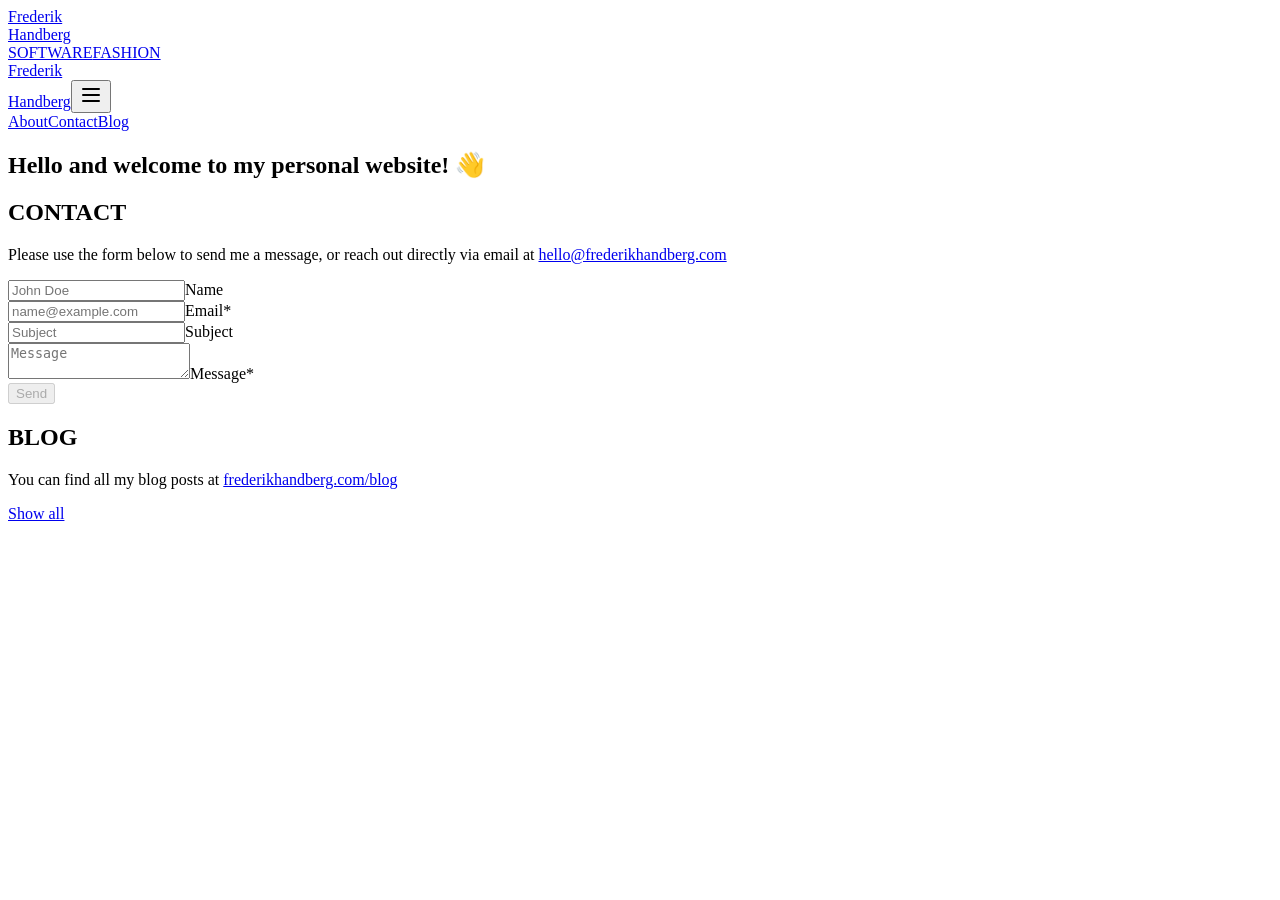
==== index.html @ 035676ef "Updates" ====
<!DOCTYPE html><html lang="en"><head><meta charSet="utf-8"/><meta name="viewport" content="width=device-width, initial-scale=1"/><link rel="preload" href="/_next/static/media/83afe278b6a6bb3c-s.p.0q-301v4kxxnr.woff2" as="font" crossorigin="" type="font/woff2"/><link rel="preload" href="/_next/static/media/e8f2fbee2754df70-s.p.0fzkl03jw-sdz.woff2" as="font" crossorigin="" type="font/woff2"/><link rel="stylesheet" href="/_next/static/chunks/0zdlo7ng6f39..css" data-precedence="next"/><link rel="stylesheet" href="/_next/static/chunks/0y9a18vfr-_f9.css" data-precedence="next"/><link rel="preload" as="script" fetchPriority="low" href="/_next/static/chunks/10_i~bca7g5~0.js"/><script src="/_next/static/chunks/0ndn06w3s20ce.js" async=""></script><script src="/_next/static/chunks/063f4u.4z~v2d.js" async=""></script><script src="/_next/static/chunks/02j8d7.9f.ryz.js" async=""></script><script src="/_next/static/chunks/turbopack-13.v874gexu6e.js" async=""></script><script src="/_next/static/chunks/0diorrq5kut5q.js" async=""></script><script src="/_next/static/chunks/06eutl3cpoejd.js" async=""></script><script src="/_next/static/chunks/0b358j-su-9go.js" async=""></script><script src="/_next/static/chunks/0kaml.7uy9q17.js" async=""></script><script src="/_next/static/chunks/0nqs6wbd~sghp.js" async=""></script><script src="/_next/static/chunks/16_2xvyagz3ln.js" async=""></script><meta name="next-size-adjust" content=""/><title>Frederik Handberg</title><meta name="description" content="Personal website of Frederik Handberg"/><link rel="icon" href="/favicon.ico"/><script src="/_next/static/chunks/03~yq9q893hmn.js" noModule=""></script></head><body class="inter_c15e96cb-module__0bjUvq__variable montserrat_c5a0b145-module__19wr9q__variable bg-white font-sans text-black antialiased dark:bg-black dark:text-white"><div hidden=""><!--$--><!--/$--></div><script>((a,b,c,d,e,f,g,h)=>{let i=document.documentElement,j=["light","dark"];function k(b){var c;(Array.isArray(a)?a:[a]).forEach(a=>{let c="class"===a,d=c&&f?e.map(a=>f[a]||a):e;c?(i.classList.remove(...d),i.classList.add(f[b]||b)):i.setAttribute(a,b)}),c=b,h&&j.includes(c)&&(i.style.colorScheme=c)}if(d)k(d);else try{let a=localStorage.getItem(b)||c,d=g&&"system"===a?window.matchMedia("(prefers-color-scheme: dark)").matches?"dark":"light":a;k(d)}catch(a){}})("class","theme","system",null,["light","dark"],null,true,true)</script><nav class="pointer-events-none fixed left-0 right-0 top-0 z-50 flex w-full justify-center"><div class="mx-20 my-3 hidden w-full items-center justify-between min-[810px]:container min-[810px]:flex"><div class="pointer-events-auto flex w-[105px] items-center justify-start gap-3"><a class="flex flex-col items-start text-start font-bold leading-snug opacity-50 transition hover:opacity-100" href="/">Frederik<br/>Handberg</a></div><div class="flex gap-0.5"><a class="pointer-events-auto scale-100 rounded-lg px-5 py-3 text-base font-black tracking-wide text-neutral-500 transition hover:bg-black/10 hover:text-black active:scale-95 dark:hover:bg-white/10 dark:hover:text-white" href="/software">SOFTWARE</a><a class="pointer-events-auto scale-100 rounded-lg px-5 py-3 text-base font-black tracking-wide text-neutral-500 transition hover:bg-black/10 hover:text-black active:scale-95 dark:hover:bg-white/10 dark:hover:text-white" href="/fashion">FASHION</a></div><div class="pointer-events-auto w-[105px]"><div class="h-12 w-12 rounded-full bg-gray-200"></div></div></div><div class="pointer-events-auto w-full min-[810px]:hidden"><div class="flex h-full w-full items-center justify-between gap-2.5 bg-white/80 px-4 py-3 backdrop-blur-lg dark:bg-black/80"><a class="flex flex-col items-start text-start font-bold leading-snug" href="#home">Frederik<br/>Handberg</a><button class="rounded-full bg-white/20 p-2 backdrop-blur-xl dark:bg-black/50" aria-label="Toggle menu"><svg xmlns="http://www.w3.org/2000/svg" width="24" height="24" viewBox="0 0 24 24" fill="none" stroke="currentColor" stroke-width="2" stroke-linecap="round" stroke-linejoin="round" class="lucide lucide-menu text-black dark:text-white"><line x1="4" x2="20" y1="12" y2="12"></line><line x1="4" x2="20" y1="6" y2="6"></line><line x1="4" x2="20" y1="18" y2="18"></line></svg></button></div></div></nav><div class="fixed bottom-5 left-1/2 z-40 -translate-x-1/2"><div class="pointer-events-auto relative rounded-full border border-black/5 bg-white/50 p-2 shadow-lg backdrop-blur-xl dark:border-white/5 dark:bg-black/20 "><div class="flex gap-2.5"><a class="scale-100 rounded-full px-5 py-2 font-bold transition ease-linear hover:bg-black/10 active:scale-[0.98] active:bg-black/30 dark:hover:bg-white/10 dark:active:bg-white/30 text-black/50 hover:text-black dark:text-white/50 dark:hover:text-white" href="#about">About</a><a class="scale-100 rounded-full px-5 py-2 font-bold transition ease-linear hover:bg-black/10 active:scale-[0.98] active:bg-black/30 dark:hover:bg-white/10 dark:active:bg-white/30 text-black/50 hover:text-black dark:text-white/50 dark:hover:text-white" href="#contact">Contact</a><a class="scale-100 rounded-full px-5 py-2 font-bold transition ease-linear hover:bg-black/10 active:scale-[0.98] active:bg-black/30 dark:hover:bg-white/10 dark:active:bg-white/30 text-black/50 hover:text-black dark:text-white/50 dark:hover:text-white" href="#blog">Blog</a></div></div></div><div class="pointer-events-none fixed top-0 z-10 h-32 w-full bg-gradient-to-b from-white to-transparent dark:from-black max-[809px]:hidden"></div><section id="about" class="relative flex min-h-screen flex-col items-center px-4 justify-center" style="overflow-anchor:none"><div class="animate-move-to-top [--move-to-top-dest:100px] sm:[--move-to-top-dest:200px] flex flex-col items-center gap-[30px] absolute"><h1 class="animate-scale-down text-center text-4xl font-bold">Hello and welcome to my personal website! 👋</h1><div class="flex flex-col items-center max-w-auto"></div></div></section><div class="relative flex min-h-screen flex-col items-center overflow-x-hidden pt-10"><section id="contact" class="flex justify-center pb-20 pt-40"><div class="flex flex-col items-center justify-center gap-5 max-lg:mx-4 md:w-[450px]"><h2 class="text-center text-xl font-bold tracking-wider">CONTACT</h2><p class="text-center">Please use the form below to send me a message, or reach out directly via email at<!-- --> <a aria-label="Email hello@frederikhandberg.com" class="font-semibold text-blue-500 transition-colors hover:text-blue-700 hover:underline" href="mailto:hello@frederikhandberg.com">hello@frederikhandberg.com</a></p><div class="flex h-fit w-full flex-col items-center gap-8"><form class="flex w-full flex-col items-center gap-6 min-[415px]:w-fit"><div class="floating-input relative w-full sm:px-0"><input id="user_name" type="text" class="h-[52px] w-full rounded-xl bg-black/10 px-[20px] py-5 text-black outline-none transition duration-200 ease-in-out hover:bg-black/15 focus:bg-black/15 active:bg-black/20 dark:bg-white/5 dark:text-white dark:hover:bg-white/10 dark:focus:bg-white/10 dark:active:bg-white/15 min-[415px]:w-[400px]" placeholder="John Doe" autoComplete="off" name="user_name" value=""/><label for="user_name" class="pointer-events-none absolute left-0 top-0 h-full origin-left transform px-[25px] py-3.5 text-gray-400 transition-all duration-150 ease-in-out">Name</label></div><div class="floating-input relative w-full sm:px-0"><input id="user_email" type="email" required="" class="h-[52px] w-full rounded-xl bg-black/10 px-[20px] py-5 text-black outline-none transition duration-200 ease-in-out hover:bg-black/15 focus:bg-black/15 active:bg-black/20 dark:bg-white/5 dark:text-white dark:hover:bg-white/10 dark:focus:bg-white/10 dark:active:bg-white/15 min-[415px]:w-[400px]" placeholder="name@example.com" autoComplete="off" name="user_email" value=""/><label for="user_email" class="pointer-events-none absolute left-0 top-0 h-full origin-left transform px-[25px] py-3.5 text-gray-400 transition-all duration-150 ease-in-out">Email<span class="ml-1 text-red-500">*</span></label></div><div class="floating-input relative w-full sm:px-0"><input id="subject" type="text" class="h-[52px] w-full rounded-xl bg-black/10 px-[20px] py-5 text-black outline-none transition duration-200 ease-in-out hover:bg-black/15 focus:bg-black/15 active:bg-black/20 dark:bg-white/5 dark:text-white dark:hover:bg-white/10 dark:focus:bg-white/10 dark:active:bg-white/15 min-[415px]:w-[400px]" placeholder="Subject" autoComplete="off" name="subject" value=""/><label for="subject" class="pointer-events-none absolute left-0 top-0 h-full origin-left transform px-[25px] py-3.5 text-gray-400 transition-all duration-150 ease-in-out">Subject</label></div><div class="floating-input relative w-full sm:px-0"><textarea id="message" name="message" placeholder="Message" required="" class="min-h-[200px] w-full rounded-xl bg-black/10 px-[20px] py-5 text-black outline-none transition duration-200 ease-in-out hover:bg-black/15 focus:bg-black/15 active:bg-black/20 dark:bg-white/5 dark:text-white dark:hover:bg-white/10 dark:focus:bg-white/10 dark:active:bg-white/15 min-[415px]:w-[400px]"></textarea><label for="message" class="pointer-events-none absolute left-0 top-0 h-full origin-left transform px-[25px] py-3.5 text-gray-400 transition-all duration-150 ease-in-out">Message<span class="ml-1 text-red-500">*</span></label></div><button disabled="" class="linear scale-100 font-bold shadow-none transition duration-200 hover:scale-105 active:scale-95 disabled:cursor-not-allowed disabled:opacity-50 disabled:shadow-none disabled:hover:scale-100 text-white bg-gradient-to-br from-[#339DFF] to-[#312fad] hover:shadow-[0_5px_20px_10px_rgba(47,67,173,0.35)] dark:hover:shadow-[0_5px_25px_15px_rgba(47,67,173,0.35)] px-5 py-2 text-base rounded-full" type="submit"><span class="flex items-center justify-center gap-2 text-center">Send</span></button></form></div></div></section><section id="blog" class="flex flex-col items-center gap-5 pt-32"><h2 class="text-center text-xl font-bold tracking-wider">BLOG</h2><p class="mx-5 text-center">You can find all my blog posts at<!-- --> <a class="max-w-lg font-semibold text-blue-500 transition-colors hover:text-blue-700 hover:underline" href="/blog">frederikhandberg.com/blog</a></p><div class="mb-10 flex flex-col items-center gap-8"><div class="flex flex-col items-center overflow-x-hidden sm:gap-5"><div class="flex items-center justify-center py-8"><div class="h-10"></div></div></div><a class="linear scale-100 font-bold shadow-none transition duration-200 hover:scale-105 active:scale-95 bg-gradient-to-br from-[#339DFF] to-[#312fad] text-white hover:shadow-[0_5px_20px_10px_rgba(47,67,173,0.35)] dark:hover:shadow-[0_5px_25px_15px_rgba(47,67,173,0.35)] px-5 py-2 text-base rounded-full" href="/blog">Show all</a></div></section></div><!--$--><!--/$--><script src="/_next/static/chunks/10_i~bca7g5~0.js" id="_R_" async=""></script><script>(self.__next_f=self.__next_f||[]).push([0])</script><script>self.__next_f.push([1,"1:\"$Sreact.fragment\"\n3:I[47257,[\"/_next/static/chunks/0diorrq5kut5q.js\",\"/_next/static/chunks/06eutl3cpoejd.js\"],\"ClientPageRoot\"]\n4:I[52683,[\"/_next/static/chunks/0diorrq5kut5q.js\",\"/_next/static/chunks/06eutl3cpoejd.js\",\"/_next/static/chunks/0b358j-su-9go.js\",\"/_next/static/chunks/0kaml.7uy9q17.js\",\"/_next/static/chunks/0nqs6wbd~sghp.js\",\"/_next/static/chunks/16_2xvyagz3ln.js\"],\"default\"]\n7:I[97367,[\"/_next/static/chunks/0diorrq5kut5q.js\",\"/_next/static/chunks/06eutl3cpoejd.js\"],\"OutletBoundary\"]\n8:\"$Sreact.suspense\"\na:I[97367,[\"/_next/static/chunks/0diorrq5kut5q.js\",\"/_next/static/chunks/06eutl3cpoejd.js\"],\"ViewportBoundary\"]\nc:I[97367,[\"/_next/static/chunks/0diorrq5kut5q.js\",\"/_next/static/chunks/06eutl3cpoejd.js\"],\"MetadataBoundary\"]\ne:I[68027,[\"/_next/static/chunks/0diorrq5kut5q.js\",\"/_next/static/chunks/06eutl3cpoejd.js\"],\"default\",1]\n:HL[\"/_next/static/chunks/0zdlo7ng6f39..css\",\"style\"]\n:HL[\"/_next/static/media/83afe278b6a6bb3c-s.p.0q-301v4kxxnr.woff2\",\"font\",{\"crossOrigin\":\"\",\"type\":\"font/woff2\"}]\n:HL[\"/_next/static/media/e8f2fbee2754df70-s.p.0fzkl03jw-sdz.woff2\",\"font\",{\"crossOrigin\":\"\",\"type\":\"font/woff2\"}]\n:HL[\"/_next/static/chunks/0y9a18vfr-_f9.css\",\"style\"]\n"])</script><script>self.__next_f.push([1,"0:{\"P\":null,\"c\":[\"\",\"\"],\"q\":\"\",\"i\":false,\"f\":[[[\"\",{\"children\":[\"__PAGE__\",{}]},\"$undefined\",\"$undefined\",16],[[\"$\",\"$1\",\"c\",{\"children\":[[[\"$\",\"link\",\"0\",{\"rel\":\"stylesheet\",\"href\":\"/_next/static/chunks/0zdlo7ng6f39..css\",\"precedence\":\"next\",\"crossOrigin\":\"$undefined\",\"nonce\":\"$undefined\"}],[\"$\",\"script\",\"script-0\",{\"src\":\"/_next/static/chunks/0diorrq5kut5q.js\",\"async\":true,\"nonce\":\"$undefined\"}],[\"$\",\"script\",\"script-1\",{\"src\":\"/_next/static/chunks/06eutl3cpoejd.js\",\"async\":true,\"nonce\":\"$undefined\"}]],\"$L2\"]}],{\"children\":[[\"$\",\"$1\",\"c\",{\"children\":[[\"$\",\"$L3\",null,{\"Component\":\"$4\",\"serverProvidedParams\":{\"searchParams\":{},\"params\":{},\"promises\":[\"$@5\",\"$@6\"]}}],[[\"$\",\"link\",\"0\",{\"rel\":\"stylesheet\",\"href\":\"/_next/static/chunks/0y9a18vfr-_f9.css\",\"precedence\":\"next\",\"crossOrigin\":\"$undefined\",\"nonce\":\"$undefined\"}],[\"$\",\"script\",\"script-0\",{\"src\":\"/_next/static/chunks/0b358j-su-9go.js\",\"async\":true,\"nonce\":\"$undefined\"}],[\"$\",\"script\",\"script-1\",{\"src\":\"/_next/static/chunks/0kaml.7uy9q17.js\",\"async\":true,\"nonce\":\"$undefined\"}],[\"$\",\"script\",\"script-2\",{\"src\":\"/_next/static/chunks/0nqs6wbd~sghp.js\",\"async\":true,\"nonce\":\"$undefined\"}],[\"$\",\"script\",\"script-3\",{\"src\":\"/_next/static/chunks/16_2xvyagz3ln.js\",\"async\":true,\"nonce\":\"$undefined\"}]],[\"$\",\"$L7\",null,{\"children\":[\"$\",\"$8\",null,{\"name\":\"Next.MetadataOutlet\",\"children\":\"$@9\"}]}]]}],{},null,false,null]},null,false,null],[\"$\",\"$1\",\"h\",{\"children\":[null,[\"$\",\"$La\",null,{\"children\":\"$Lb\"}],[\"$\",\"div\",null,{\"hidden\":true,\"children\":[\"$\",\"$Lc\",null,{\"children\":[\"$\",\"$8\",null,{\"name\":\"Next.Metadata\",\"children\":\"$Ld\"}]}]}],[\"$\",\"meta\",null,{\"name\":\"next-size-adjust\",\"content\":\"\"}]]}],false]],\"m\":\"$undefined\",\"G\":[\"$e\",[[\"$\",\"link\",\"0\",{\"rel\":\"stylesheet\",\"href\":\"/_next/static/chunks/0zdlo7ng6f39..css\",\"precedence\":\"next\",\"crossOrigin\":\"$undefined\",\"nonce\":\"$undefined\"}]]],\"S\":true,\"h\":null,\"s\":\"$undefined\",\"l\":\"$undefined\",\"p\":\"$undefined\",\"d\":\"$undefined\",\"b\":\"XUXicFKVl2opQwLUmmsvM\"}\n"])</script><script>self.__next_f.push([1,"f:I[63178,[\"/_next/static/chunks/0diorrq5kut5q.js\",\"/_next/static/chunks/06eutl3cpoejd.js\"],\"ThemeProvider\"]\n10:I[39756,[\"/_next/static/chunks/0diorrq5kut5q.js\",\"/_next/static/chunks/06eutl3cpoejd.js\"],\"default\"]\n11:I[37457,[\"/_next/static/chunks/0diorrq5kut5q.js\",\"/_next/static/chunks/06eutl3cpoejd.js\"],\"default\"]\n"])</script><script>self.__next_f.push([1,"2:[\"$\",\"html\",null,{\"lang\":\"en\",\"suppressHydrationWarning\":true,\"children\":[\"$\",\"body\",null,{\"className\":\"inter_c15e96cb-module__0bjUvq__variable montserrat_c5a0b145-module__19wr9q__variable bg-white font-sans text-black antialiased dark:bg-black dark:text-white\",\"children\":[\"$\",\"$Lf\",null,{\"attribute\":\"class\",\"defaultTheme\":\"system\",\"enableSystem\":true,\"children\":[\"$\",\"$L10\",null,{\"parallelRouterKey\":\"children\",\"error\":\"$undefined\",\"errorStyles\":\"$undefined\",\"errorScripts\":\"$undefined\",\"template\":[\"$\",\"$L11\",null,{}],\"templateStyles\":\"$undefined\",\"templateScripts\":\"$undefined\",\"notFound\":[[[\"$\",\"title\",null,{\"children\":\"404: This page could not be found.\"}],[\"$\",\"div\",null,{\"style\":{\"fontFamily\":\"system-ui,\\\"Segoe UI\\\",Roboto,Helvetica,Arial,sans-serif,\\\"Apple Color Emoji\\\",\\\"Segoe UI Emoji\\\"\",\"height\":\"100vh\",\"textAlign\":\"center\",\"display\":\"flex\",\"flexDirection\":\"column\",\"alignItems\":\"center\",\"justifyContent\":\"center\"},\"children\":[\"$\",\"div\",null,{\"children\":[[\"$\",\"style\",null,{\"dangerouslySetInnerHTML\":{\"__html\":\"body{color:#000;background:#fff;margin:0}.next-error-h1{border-right:1px solid rgba(0,0,0,.3)}@media (prefers-color-scheme:dark){body{color:#fff;background:#000}.next-error-h1{border-right:1px solid rgba(255,255,255,.3)}}\"}}],[\"$\",\"h1\",null,{\"className\":\"next-error-h1\",\"style\":{\"display\":\"inline-block\",\"margin\":\"0 20px 0 0\",\"padding\":\"0 23px 0 0\",\"fontSize\":24,\"fontWeight\":500,\"verticalAlign\":\"top\",\"lineHeight\":\"49px\"},\"children\":404}],[\"$\",\"div\",null,{\"style\":{\"display\":\"inline-block\"},\"children\":[\"$\",\"h2\",null,{\"style\":{\"fontSize\":14,\"fontWeight\":400,\"lineHeight\":\"49px\",\"margin\":0},\"children\":\"This page could not be found.\"}]}]]}]}]],[]],\"forbidden\":\"$undefined\",\"unauthorized\":\"$undefined\"}]}]}]}]\n"])</script><script>self.__next_f.push([1,"5:{}\n6:\"$0:f:0:1:1:children:0:props:children:0:props:serverProvidedParams:params\"\n"])</script><script>self.__next_f.push([1,"b:[[\"$\",\"meta\",\"0\",{\"charSet\":\"utf-8\"}],[\"$\",\"meta\",\"1\",{\"name\":\"viewport\",\"content\":\"width=device-width, initial-scale=1\"}]]\n"])</script><script>self.__next_f.push([1,"12:I[27201,[\"/_next/static/chunks/0diorrq5kut5q.js\",\"/_next/static/chunks/06eutl3cpoejd.js\"],\"IconMark\"]\n9:null\nd:[[\"$\",\"title\",\"0\",{\"children\":\"Frederik Handberg\"}],[\"$\",\"meta\",\"1\",{\"name\":\"description\",\"content\":\"Personal website of Frederik Handberg\"}],[\"$\",\"link\",\"2\",{\"rel\":\"icon\",\"href\":\"/favicon.ico\"}],[\"$\",\"$L12\",\"3\",{}]]\n"])</script></body></html>
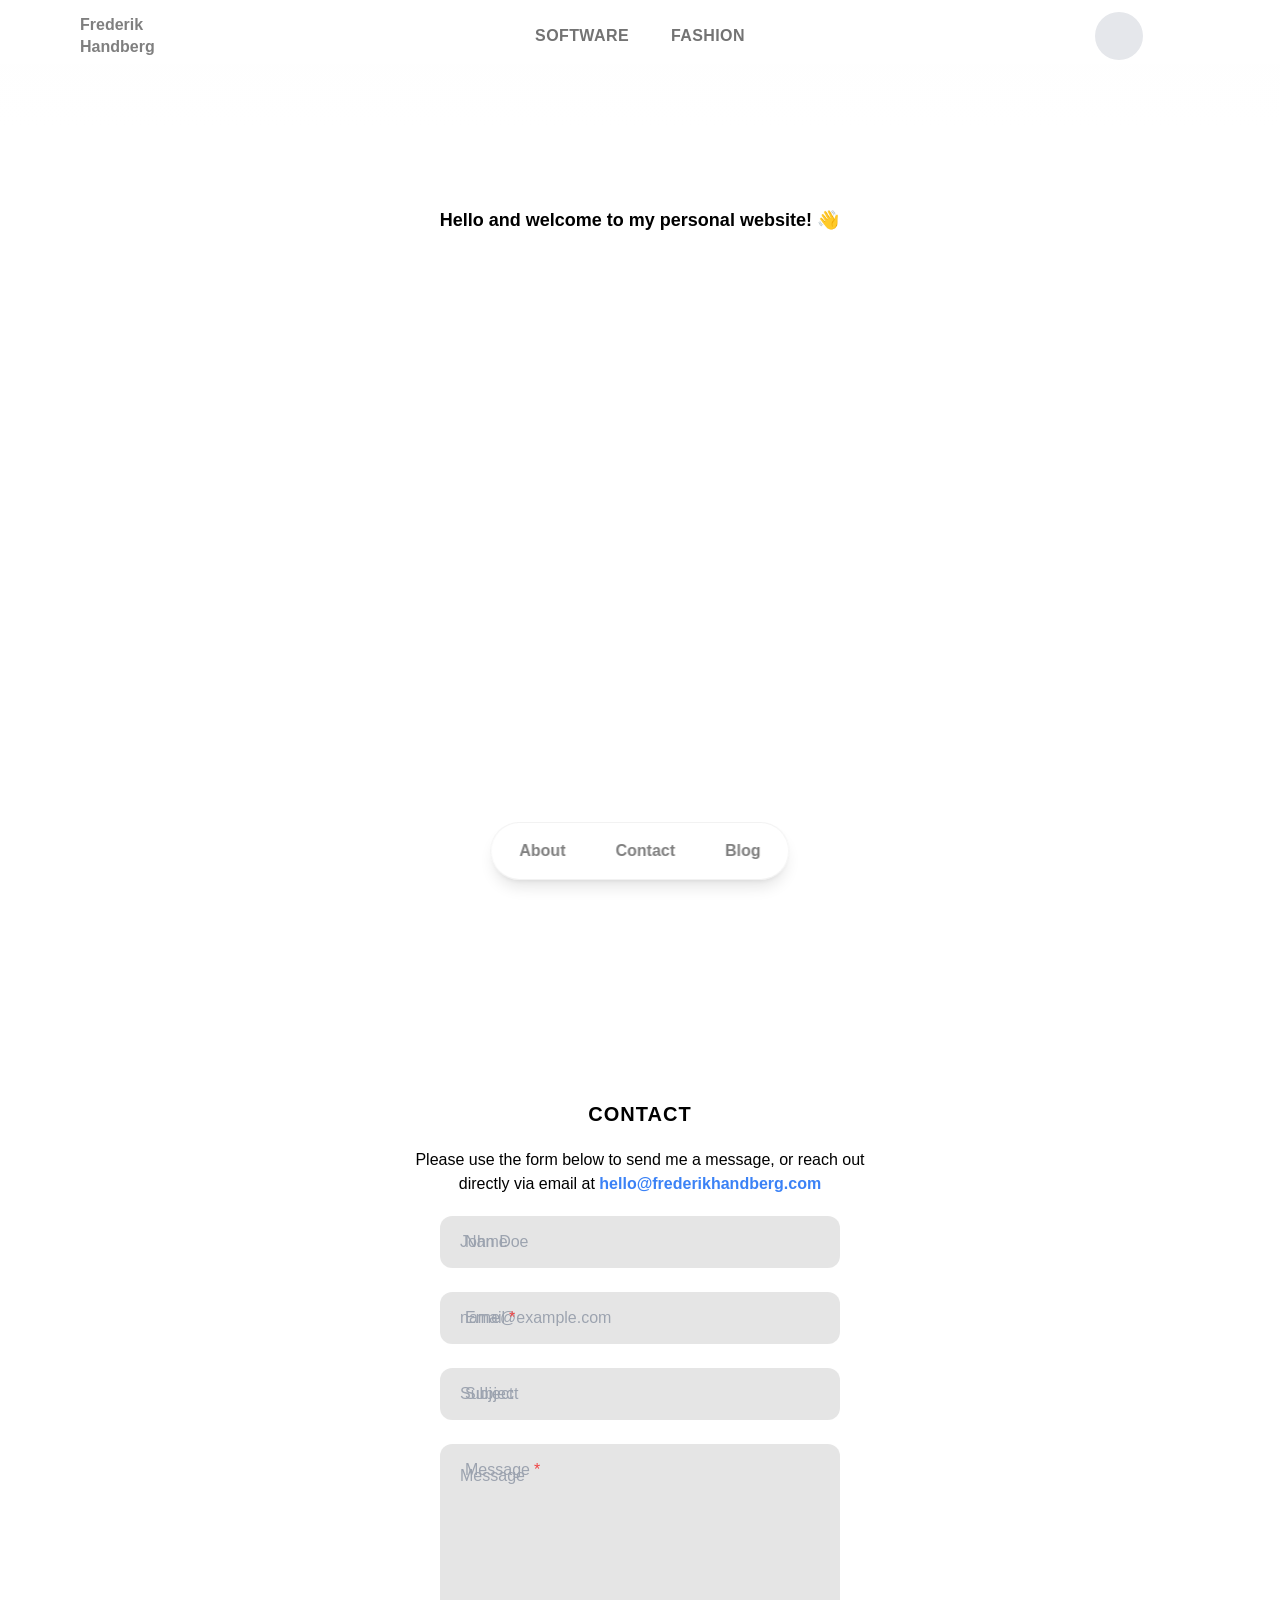
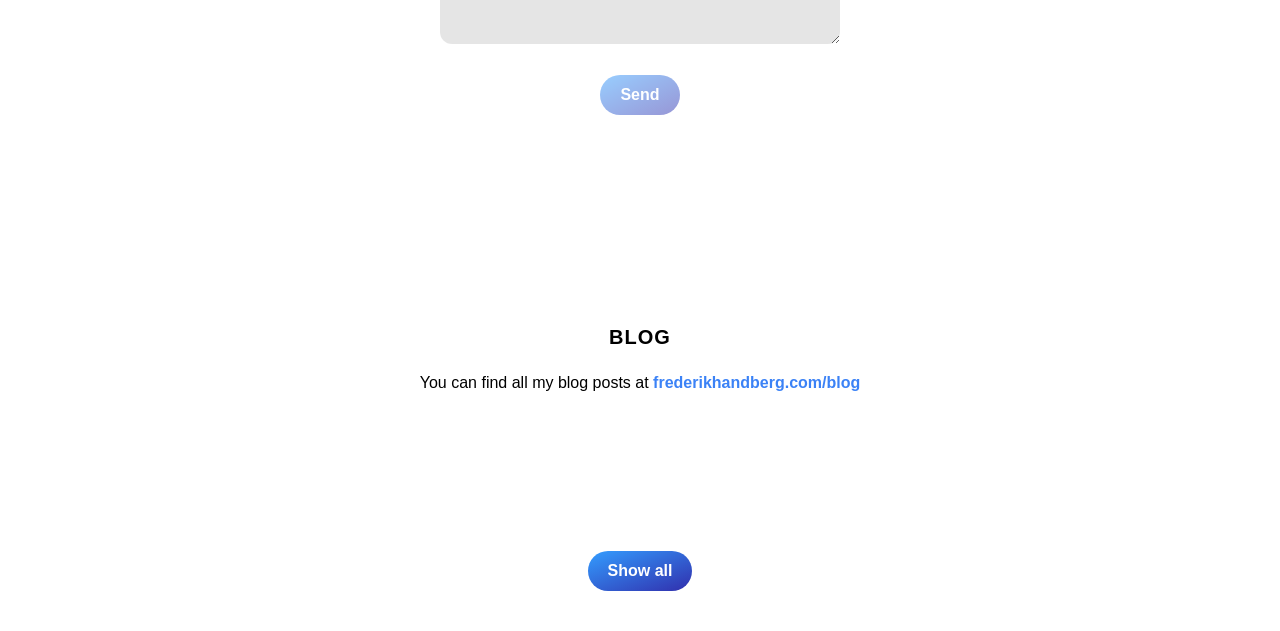
==== commit acb45e2c: "Updates" ====
--- a/index.html
+++ b/index.html
@@ -1 +1 @@
-<!DOCTYPE html><html lang="en"><head><meta charSet="utf-8"/><meta name="viewport" content="width=device-width, initial-scale=1"/><link rel="preload" href="/_next/static/media/83afe278b6a6bb3c-s.p.0q-301v4kxxnr.woff2" as="font" crossorigin="" type="font/woff2"/><link rel="preload" href="/_next/static/media/e8f2fbee2754df70-s.p.0fzkl03jw-sdz.woff2" as="font" crossorigin="" type="font/woff2"/><link rel="stylesheet" href="/_next/static/chunks/0zdlo7ng6f39..css" data-precedence="next"/><link rel="stylesheet" href="/_next/static/chunks/0y9a18vfr-_f9.css" data-precedence="next"/><link rel="preload" as="script" fetchPriority="low" href="/_next/static/chunks/10_i~bca7g5~0.js"/><script src="/_next/static/chunks/0ndn06w3s20ce.js" async=""></script><script src="/_next/static/chunks/063f4u.4z~v2d.js" async=""></script><script src="/_next/static/chunks/02j8d7.9f.ryz.js" async=""></script><script src="/_next/static/chunks/turbopack-13.v874gexu6e.js" async=""></script><script src="/_next/static/chunks/0diorrq5kut5q.js" async=""></script><script src="/_next/static/chunks/06eutl3cpoejd.js" async=""></script><script src="/_next/static/chunks/0b358j-su-9go.js" async=""></script><script src="/_next/static/chunks/0kaml.7uy9q17.js" async=""></script><script src="/_next/static/chunks/0nqs6wbd~sghp.js" async=""></script><script src="/_next/static/chunks/16_2xvyagz3ln.js" async=""></script><meta name="next-size-adjust" content=""/><title>Frederik Handberg</title><meta name="description" content="Personal website of Frederik Handberg"/><link rel="icon" href="/favicon.ico"/><script src="/_next/static/chunks/03~yq9q893hmn.js" noModule=""></script></head><body class="inter_c15e96cb-module__0bjUvq__variable montserrat_c5a0b145-module__19wr9q__variable bg-white font-sans text-black antialiased dark:bg-black dark:text-white"><div hidden=""><!--$--><!--/$--></div><script>((a,b,c,d,e,f,g,h)=>{let i=document.documentElement,j=["light","dark"];function k(b){var c;(Array.isArray(a)?a:[a]).forEach(a=>{let c="class"===a,d=c&&f?e.map(a=>f[a]||a):e;c?(i.classList.remove(...d),i.classList.add(f[b]||b)):i.setAttribute(a,b)}),c=b,h&&j.includes(c)&&(i.style.colorScheme=c)}if(d)k(d);else try{let a=localStorage.getItem(b)||c,d=g&&"system"===a?window.matchMedia("(prefers-color-scheme: dark)").matches?"dark":"light":a;k(d)}catch(a){}})("class","theme","system",null,["light","dark"],null,true,true)</script><nav class="pointer-events-none fixed left-0 right-0 top-0 z-50 flex w-full justify-center"><div class="mx-20 my-3 hidden w-full items-center justify-between min-[810px]:container min-[810px]:flex"><div class="pointer-events-auto flex w-[105px] items-center justify-start gap-3"><a class="flex flex-col items-start text-start font-bold leading-snug opacity-50 transition hover:opacity-100" href="/">Frederik<br/>Handberg</a></div><div class="flex gap-0.5"><a class="pointer-events-auto scale-100 rounded-lg px-5 py-3 text-base font-black tracking-wide text-neutral-500 transition hover:bg-black/10 hover:text-black active:scale-95 dark:hover:bg-white/10 dark:hover:text-white" href="/software">SOFTWARE</a><a class="pointer-events-auto scale-100 rounded-lg px-5 py-3 text-base font-black tracking-wide text-neutral-500 transition hover:bg-black/10 hover:text-black active:scale-95 dark:hover:bg-white/10 dark:hover:text-white" href="/fashion">FASHION</a></div><div class="pointer-events-auto w-[105px]"><div class="h-12 w-12 rounded-full bg-gray-200"></div></div></div><div class="pointer-events-auto w-full min-[810px]:hidden"><div class="flex h-full w-full items-center justify-between gap-2.5 bg-white/80 px-4 py-3 backdrop-blur-lg dark:bg-black/80"><a class="flex flex-col items-start text-start font-bold leading-snug" href="#home">Frederik<br/>Handberg</a><button class="rounded-full bg-white/20 p-2 backdrop-blur-xl dark:bg-black/50" aria-label="Toggle menu"><svg xmlns="http://www.w3.org/2000/svg" width="24" height="24" viewBox="0 0 24 24" fill="none" stroke="currentColor" stroke-width="2" stroke-linecap="round" stroke-linejoin="round" class="lucide lucide-menu text-black dark:text-white"><line x1="4" x2="20" y1="12" y2="12"></line><line x1="4" x2="20" y1="6" y2="6"></line><line x1="4" x2="20" y1="18" y2="18"></line></svg></button></div></div></nav><div class="fixed bottom-5 left-1/2 z-40 -translate-x-1/2"><div class="pointer-events-auto relative rounded-full border border-black/5 bg-white/50 p-2 shadow-lg backdrop-blur-xl dark:border-white/5 dark:bg-black/20 "><div class="flex gap-2.5"><a class="scale-100 rounded-full px-5 py-2 font-bold transition ease-linear hover:bg-black/10 active:scale-[0.98] active:bg-black/30 dark:hover:bg-white/10 dark:active:bg-white/30 text-black/50 hover:text-black dark:text-white/50 dark:hover:text-white" href="#about">About</a><a class="scale-100 rounded-full px-5 py-2 font-bold transition ease-linear hover:bg-black/10 active:scale-[0.98] active:bg-black/30 dark:hover:bg-white/10 dark:active:bg-white/30 text-black/50 hover:text-black dark:text-white/50 dark:hover:text-white" href="#contact">Contact</a><a class="scale-100 rounded-full px-5 py-2 font-bold transition ease-linear hover:bg-black/10 active:scale-[0.98] active:bg-black/30 dark:hover:bg-white/10 dark:active:bg-white/30 text-black/50 hover:text-black dark:text-white/50 dark:hover:text-white" href="#blog">Blog</a></div></div></div><div class="pointer-events-none fixed top-0 z-10 h-32 w-full bg-gradient-to-b from-white to-transparent dark:from-black max-[809px]:hidden"></div><section id="about" class="relative flex min-h-screen flex-col items-center px-4 justify-center" style="overflow-anchor:none"><div class="animate-move-to-top [--move-to-top-dest:100px] sm:[--move-to-top-dest:200px] flex flex-col items-center gap-[30px] absolute"><h1 class="animate-scale-down text-center text-4xl font-bold">Hello and welcome to my personal website! 👋</h1><div class="flex flex-col items-center max-w-auto"></div></div></section><div class="relative flex min-h-screen flex-col items-center overflow-x-hidden pt-10"><section id="contact" class="flex justify-center pb-20 pt-40"><div class="flex flex-col items-center justify-center gap-5 max-lg:mx-4 md:w-[450px]"><h2 class="text-center text-xl font-bold tracking-wider">CONTACT</h2><p class="text-center">Please use the form below to send me a message, or reach out directly via email at<!-- --> <a aria-label="Email hello@frederikhandberg.com" class="font-semibold text-blue-500 transition-colors hover:text-blue-700 hover:underline" href="mailto:hello@frederikhandberg.com">hello@frederikhandberg.com</a></p><div class="flex h-fit w-full flex-col items-center gap-8"><form class="flex w-full flex-col items-center gap-6 min-[415px]:w-fit"><div class="floating-input relative w-full sm:px-0"><input id="user_name" type="text" class="h-[52px] w-full rounded-xl bg-black/10 px-[20px] py-5 text-black outline-none transition duration-200 ease-in-out hover:bg-black/15 focus:bg-black/15 active:bg-black/20 dark:bg-white/5 dark:text-white dark:hover:bg-white/10 dark:focus:bg-white/10 dark:active:bg-white/15 min-[415px]:w-[400px]" placeholder="John Doe" autoComplete="off" name="user_name" value=""/><label for="user_name" class="pointer-events-none absolute left-0 top-0 h-full origin-left transform px-[25px] py-3.5 text-gray-400 transition-all duration-150 ease-in-out">Name</label></div><div class="floating-input relative w-full sm:px-0"><input id="user_email" type="email" required="" class="h-[52px] w-full rounded-xl bg-black/10 px-[20px] py-5 text-black outline-none transition duration-200 ease-in-out hover:bg-black/15 focus:bg-black/15 active:bg-black/20 dark:bg-white/5 dark:text-white dark:hover:bg-white/10 dark:focus:bg-white/10 dark:active:bg-white/15 min-[415px]:w-[400px]" placeholder="name@example.com" autoComplete="off" name="user_email" value=""/><label for="user_email" class="pointer-events-none absolute left-0 top-0 h-full origin-left transform px-[25px] py-3.5 text-gray-400 transition-all duration-150 ease-in-out">Email<span class="ml-1 text-red-500">*</span></label></div><div class="floating-input relative w-full sm:px-0"><input id="subject" type="text" class="h-[52px] w-full rounded-xl bg-black/10 px-[20px] py-5 text-black outline-none transition duration-200 ease-in-out hover:bg-black/15 focus:bg-black/15 active:bg-black/20 dark:bg-white/5 dark:text-white dark:hover:bg-white/10 dark:focus:bg-white/10 dark:active:bg-white/15 min-[415px]:w-[400px]" placeholder="Subject" autoComplete="off" name="subject" value=""/><label for="subject" class="pointer-events-none absolute left-0 top-0 h-full origin-left transform px-[25px] py-3.5 text-gray-400 transition-all duration-150 ease-in-out">Subject</label></div><div class="floating-input relative w-full sm:px-0"><textarea id="message" name="message" placeholder="Message" required="" class="min-h-[200px] w-full rounded-xl bg-black/10 px-[20px] py-5 text-black outline-none transition duration-200 ease-in-out hover:bg-black/15 focus:bg-black/15 active:bg-black/20 dark:bg-white/5 dark:text-white dark:hover:bg-white/10 dark:focus:bg-white/10 dark:active:bg-white/15 min-[415px]:w-[400px]"></textarea><label for="message" class="pointer-events-none absolute left-0 top-0 h-full origin-left transform px-[25px] py-3.5 text-gray-400 transition-all duration-150 ease-in-out">Message<span class="ml-1 text-red-500">*</span></label></div><button disabled="" class="linear scale-100 font-bold shadow-none transition duration-200 hover:scale-105 active:scale-95 disabled:cursor-not-allowed disabled:opacity-50 disabled:shadow-none disabled:hover:scale-100 text-white bg-gradient-to-br from-[#339DFF] to-[#312fad] hover:shadow-[0_5px_20px_10px_rgba(47,67,173,0.35)] dark:hover:shadow-[0_5px_25px_15px_rgba(47,67,173,0.35)] px-5 py-2 text-base rounded-full" type="submit"><span class="flex items-center justify-center gap-2 text-center">Send</span></button></form></div></div></section><section id="blog" class="flex flex-col items-center gap-5 pt-32"><h2 class="text-center text-xl font-bold tracking-wider">BLOG</h2><p class="mx-5 text-center">You can find all my blog posts at<!-- --> <a class="max-w-lg font-semibold text-blue-500 transition-colors hover:text-blue-700 hover:underline" href="/blog">frederikhandberg.com/blog</a></p><div class="mb-10 flex flex-col items-center gap-8"><div class="flex flex-col items-center overflow-x-hidden sm:gap-5"><div class="flex items-center justify-center py-8"><div class="h-10"></div></div></div><a class="linear scale-100 font-bold shadow-none transition duration-200 hover:scale-105 active:scale-95 bg-gradient-to-br from-[#339DFF] to-[#312fad] text-white hover:shadow-[0_5px_20px_10px_rgba(47,67,173,0.35)] dark:hover:shadow-[0_5px_25px_15px_rgba(47,67,173,0.35)] px-5 py-2 text-base rounded-full" href="/blog">Show all</a></div></section></div><!--$--><!--/$--><script src="/_next/static/chunks/10_i~bca7g5~0.js" id="_R_" async=""></script><script>(self.__next_f=self.__next_f||[]).push([0])</script><script>self.__next_f.push([1,"1:\"$Sreact.fragment\"\n3:I[47257,[\"/_next/static/chunks/0diorrq5kut5q.js\",\"/_next/static/chunks/06eutl3cpoejd.js\"],\"ClientPageRoot\"]\n4:I[52683,[\"/_next/static/chunks/0diorrq5kut5q.js\",\"/_next/static/chunks/06eutl3cpoejd.js\",\"/_next/static/chunks/0b358j-su-9go.js\",\"/_next/static/chunks/0kaml.7uy9q17.js\",\"/_next/static/chunks/0nqs6wbd~sghp.js\",\"/_next/static/chunks/16_2xvyagz3ln.js\"],\"default\"]\n7:I[97367,[\"/_next/static/chunks/0diorrq5kut5q.js\",\"/_next/static/chunks/06eutl3cpoejd.js\"],\"OutletBoundary\"]\n8:\"$Sreact.suspense\"\na:I[97367,[\"/_next/static/chunks/0diorrq5kut5q.js\",\"/_next/static/chunks/06eutl3cpoejd.js\"],\"ViewportBoundary\"]\nc:I[97367,[\"/_next/static/chunks/0diorrq5kut5q.js\",\"/_next/static/chunks/06eutl3cpoejd.js\"],\"MetadataBoundary\"]\ne:I[68027,[\"/_next/static/chunks/0diorrq5kut5q.js\",\"/_next/static/chunks/06eutl3cpoejd.js\"],\"default\",1]\n:HL[\"/_next/static/chunks/0zdlo7ng6f39..css\",\"style\"]\n:HL[\"/_next/static/media/83afe278b6a6bb3c-s.p.0q-301v4kxxnr.woff2\",\"font\",{\"crossOrigin\":\"\",\"type\":\"font/woff2\"}]\n:HL[\"/_next/static/media/e8f2fbee2754df70-s.p.0fzkl03jw-sdz.woff2\",\"font\",{\"crossOrigin\":\"\",\"type\":\"font/woff2\"}]\n:HL[\"/_next/static/chunks/0y9a18vfr-_f9.css\",\"style\"]\n"])</script><script>self.__next_f.push([1,"0:{\"P\":null,\"c\":[\"\",\"\"],\"q\":\"\",\"i\":false,\"f\":[[[\"\",{\"children\":[\"__PAGE__\",{}]},\"$undefined\",\"$undefined\",16],[[\"$\",\"$1\",\"c\",{\"children\":[[[\"$\",\"link\",\"0\",{\"rel\":\"stylesheet\",\"href\":\"/_next/static/chunks/0zdlo7ng6f39..css\",\"precedence\":\"next\",\"crossOrigin\":\"$undefined\",\"nonce\":\"$undefined\"}],[\"$\",\"script\",\"script-0\",{\"src\":\"/_next/static/chunks/0diorrq5kut5q.js\",\"async\":true,\"nonce\":\"$undefined\"}],[\"$\",\"script\",\"script-1\",{\"src\":\"/_next/static/chunks/06eutl3cpoejd.js\",\"async\":true,\"nonce\":\"$undefined\"}]],\"$L2\"]}],{\"children\":[[\"$\",\"$1\",\"c\",{\"children\":[[\"$\",\"$L3\",null,{\"Component\":\"$4\",\"serverProvidedParams\":{\"searchParams\":{},\"params\":{},\"promises\":[\"$@5\",\"$@6\"]}}],[[\"$\",\"link\",\"0\",{\"rel\":\"stylesheet\",\"href\":\"/_next/static/chunks/0y9a18vfr-_f9.css\",\"precedence\":\"next\",\"crossOrigin\":\"$undefined\",\"nonce\":\"$undefined\"}],[\"$\",\"script\",\"script-0\",{\"src\":\"/_next/static/chunks/0b358j-su-9go.js\",\"async\":true,\"nonce\":\"$undefined\"}],[\"$\",\"script\",\"script-1\",{\"src\":\"/_next/static/chunks/0kaml.7uy9q17.js\",\"async\":true,\"nonce\":\"$undefined\"}],[\"$\",\"script\",\"script-2\",{\"src\":\"/_next/static/chunks/0nqs6wbd~sghp.js\",\"async\":true,\"nonce\":\"$undefined\"}],[\"$\",\"script\",\"script-3\",{\"src\":\"/_next/static/chunks/16_2xvyagz3ln.js\",\"async\":true,\"nonce\":\"$undefined\"}]],[\"$\",\"$L7\",null,{\"children\":[\"$\",\"$8\",null,{\"name\":\"Next.MetadataOutlet\",\"children\":\"$@9\"}]}]]}],{},null,false,null]},null,false,null],[\"$\",\"$1\",\"h\",{\"children\":[null,[\"$\",\"$La\",null,{\"children\":\"$Lb\"}],[\"$\",\"div\",null,{\"hidden\":true,\"children\":[\"$\",\"$Lc\",null,{\"children\":[\"$\",\"$8\",null,{\"name\":\"Next.Metadata\",\"children\":\"$Ld\"}]}]}],[\"$\",\"meta\",null,{\"name\":\"next-size-adjust\",\"content\":\"\"}]]}],false]],\"m\":\"$undefined\",\"G\":[\"$e\",[[\"$\",\"link\",\"0\",{\"rel\":\"stylesheet\",\"href\":\"/_next/static/chunks/0zdlo7ng6f39..css\",\"precedence\":\"next\",\"crossOrigin\":\"$undefined\",\"nonce\":\"$undefined\"}]]],\"S\":true,\"h\":null,\"s\":\"$undefined\",\"l\":\"$undefined\",\"p\":\"$undefined\",\"d\":\"$undefined\",\"b\":\"XUXicFKVl2opQwLUmmsvM\"}\n"])</script><script>self.__next_f.push([1,"f:I[63178,[\"/_next/static/chunks/0diorrq5kut5q.js\",\"/_next/static/chunks/06eutl3cpoejd.js\"],\"ThemeProvider\"]\n10:I[39756,[\"/_next/static/chunks/0diorrq5kut5q.js\",\"/_next/static/chunks/06eutl3cpoejd.js\"],\"default\"]\n11:I[37457,[\"/_next/static/chunks/0diorrq5kut5q.js\",\"/_next/static/chunks/06eutl3cpoejd.js\"],\"default\"]\n"])</script><script>self.__next_f.push([1,"2:[\"$\",\"html\",null,{\"lang\":\"en\",\"suppressHydrationWarning\":true,\"children\":[\"$\",\"body\",null,{\"className\":\"inter_c15e96cb-module__0bjUvq__variable montserrat_c5a0b145-module__19wr9q__variable bg-white font-sans text-black antialiased dark:bg-black dark:text-white\",\"children\":[\"$\",\"$Lf\",null,{\"attribute\":\"class\",\"defaultTheme\":\"system\",\"enableSystem\":true,\"children\":[\"$\",\"$L10\",null,{\"parallelRouterKey\":\"children\",\"error\":\"$undefined\",\"errorStyles\":\"$undefined\",\"errorScripts\":\"$undefined\",\"template\":[\"$\",\"$L11\",null,{}],\"templateStyles\":\"$undefined\",\"templateScripts\":\"$undefined\",\"notFound\":[[[\"$\",\"title\",null,{\"children\":\"404: This page could not be found.\"}],[\"$\",\"div\",null,{\"style\":{\"fontFamily\":\"system-ui,\\\"Segoe UI\\\",Roboto,Helvetica,Arial,sans-serif,\\\"Apple Color Emoji\\\",\\\"Segoe UI Emoji\\\"\",\"height\":\"100vh\",\"textAlign\":\"center\",\"display\":\"flex\",\"flexDirection\":\"column\",\"alignItems\":\"center\",\"justifyContent\":\"center\"},\"children\":[\"$\",\"div\",null,{\"children\":[[\"$\",\"style\",null,{\"dangerouslySetInnerHTML\":{\"__html\":\"body{color:#000;background:#fff;margin:0}.next-error-h1{border-right:1px solid rgba(0,0,0,.3)}@media (prefers-color-scheme:dark){body{color:#fff;background:#000}.next-error-h1{border-right:1px solid rgba(255,255,255,.3)}}\"}}],[\"$\",\"h1\",null,{\"className\":\"next-error-h1\",\"style\":{\"display\":\"inline-block\",\"margin\":\"0 20px 0 0\",\"padding\":\"0 23px 0 0\",\"fontSize\":24,\"fontWeight\":500,\"verticalAlign\":\"top\",\"lineHeight\":\"49px\"},\"children\":404}],[\"$\",\"div\",null,{\"style\":{\"display\":\"inline-block\"},\"children\":[\"$\",\"h2\",null,{\"style\":{\"fontSize\":14,\"fontWeight\":400,\"lineHeight\":\"49px\",\"margin\":0},\"children\":\"This page could not be found.\"}]}]]}]}]],[]],\"forbidden\":\"$undefined\",\"unauthorized\":\"$undefined\"}]}]}]}]\n"])</script><script>self.__next_f.push([1,"5:{}\n6:\"$0:f:0:1:1:children:0:props:children:0:props:serverProvidedParams:params\"\n"])</script><script>self.__next_f.push([1,"b:[[\"$\",\"meta\",\"0\",{\"charSet\":\"utf-8\"}],[\"$\",\"meta\",\"1\",{\"name\":\"viewport\",\"content\":\"width=device-width, initial-scale=1\"}]]\n"])</script><script>self.__next_f.push([1,"12:I[27201,[\"/_next/static/chunks/0diorrq5kut5q.js\",\"/_next/static/chunks/06eutl3cpoejd.js\"],\"IconMark\"]\n9:null\nd:[[\"$\",\"title\",\"0\",{\"children\":\"Frederik Handberg\"}],[\"$\",\"meta\",\"1\",{\"name\":\"description\",\"content\":\"Personal website of Frederik Handberg\"}],[\"$\",\"link\",\"2\",{\"rel\":\"icon\",\"href\":\"/favicon.ico\"}],[\"$\",\"$L12\",\"3\",{}]]\n"])</script></body></html>+<!DOCTYPE html><html lang="en"><head><meta charSet="utf-8"/><meta name="viewport" content="width=device-width, initial-scale=1"/><link rel="preload" href="/_next/static/media/83afe278b6a6bb3c-s.p.0q-301v4kxxnr.woff2" as="font" crossorigin="" type="font/woff2"/><link rel="preload" href="/_next/static/media/e8f2fbee2754df70-s.p.0fzkl03jw-sdz.woff2" as="font" crossorigin="" type="font/woff2"/><link rel="stylesheet" href="/_next/static/chunks/0a.r64kb-mtky.css" data-precedence="next"/><link rel="stylesheet" href="/_next/static/chunks/0y9a18vfr-_f9.css" data-precedence="next"/><link rel="preload" as="script" fetchPriority="low" href="/_next/static/chunks/10_i~bca7g5~0.js"/><script src="/_next/static/chunks/0ndn06w3s20ce.js" async=""></script><script src="/_next/static/chunks/063f4u.4z~v2d.js" async=""></script><script src="/_next/static/chunks/02j8d7.9f.ryz.js" async=""></script><script src="/_next/static/chunks/turbopack-13.v874gexu6e.js" async=""></script><script src="/_next/static/chunks/0diorrq5kut5q.js" async=""></script><script src="/_next/static/chunks/06eutl3cpoejd.js" async=""></script><script src="/_next/static/chunks/0b358j-su-9go.js" async=""></script><script src="/_next/static/chunks/0kaml.7uy9q17.js" async=""></script><script src="/_next/static/chunks/0nqs6wbd~sghp.js" async=""></script><script src="/_next/static/chunks/0kq27e.-3j.o5.js" async=""></script><meta name="next-size-adjust" content=""/><title>Frederik Handberg</title><meta name="description" content="Personal website of Frederik Handberg"/><link rel="icon" href="/favicon.ico"/><script src="/_next/static/chunks/03~yq9q893hmn.js" noModule=""></script></head><body class="inter_c15e96cb-module__0bjUvq__variable montserrat_c5a0b145-module__19wr9q__variable bg-white font-sans text-black antialiased dark:bg-black dark:text-white"><div hidden=""><!--$--><!--/$--></div><script>((a,b,c,d,e,f,g,h)=>{let i=document.documentElement,j=["light","dark"];function k(b){var c;(Array.isArray(a)?a:[a]).forEach(a=>{let c="class"===a,d=c&&f?e.map(a=>f[a]||a):e;c?(i.classList.remove(...d),i.classList.add(f[b]||b)):i.setAttribute(a,b)}),c=b,h&&j.includes(c)&&(i.style.colorScheme=c)}if(d)k(d);else try{let a=localStorage.getItem(b)||c,d=g&&"system"===a?window.matchMedia("(prefers-color-scheme: dark)").matches?"dark":"light":a;k(d)}catch(a){}})("class","theme","system",null,["light","dark"],null,true,true)</script><nav class="pointer-events-none fixed left-0 right-0 top-0 z-50 flex w-full justify-center"><div class="mx-20 my-3 hidden w-full items-center justify-between min-[810px]:container min-[810px]:flex"><div class="pointer-events-auto flex w-[105px] items-center justify-start gap-3"><a class="flex flex-col items-start text-start font-bold leading-snug opacity-50 transition hover:opacity-100" href="/">Frederik<br/>Handberg</a></div><div class="flex gap-0.5"><a class="pointer-events-auto scale-100 rounded-lg px-5 py-3 text-base font-black tracking-wide text-neutral-500 transition hover:bg-black/10 hover:text-black active:scale-95 dark:hover:bg-white/10 dark:hover:text-white" href="/software">SOFTWARE</a><a class="pointer-events-auto scale-100 rounded-lg px-5 py-3 text-base font-black tracking-wide text-neutral-500 transition hover:bg-black/10 hover:text-black active:scale-95 dark:hover:bg-white/10 dark:hover:text-white" href="/fashion">FASHION</a></div><div class="pointer-events-auto w-[105px]"><div class="h-12 w-12 rounded-full bg-gray-200"></div></div></div><div class="pointer-events-auto w-full min-[810px]:hidden"><div class="flex h-full w-full items-center justify-between gap-2.5 bg-white/80 px-4 py-3 backdrop-blur-lg dark:bg-black/80"><a class="flex flex-col items-start text-start font-bold leading-snug" href="#home">Frederik<br/>Handberg</a><button class="rounded-full bg-white/20 p-2 backdrop-blur-xl dark:bg-black/50" aria-label="Toggle menu"><svg xmlns="http://www.w3.org/2000/svg" width="24" height="24" viewBox="0 0 24 24" fill="none" stroke="currentColor" stroke-width="2" stroke-linecap="round" stroke-linejoin="round" class="lucide lucide-menu text-black dark:text-white"><line x1="4" x2="20" y1="12" y2="12"></line><line x1="4" x2="20" y1="6" y2="6"></line><line x1="4" x2="20" y1="18" y2="18"></line></svg></button></div></div></nav><div class="fixed bottom-5 left-1/2 z-40 -translate-x-1/2"><div class="pointer-events-auto relative rounded-full border border-black/5 bg-white/50 p-2 shadow-lg backdrop-blur-xl dark:border-white/5 dark:bg-black/20 "><div class="flex gap-2.5"><a class="scale-100 rounded-full px-5 py-2 font-bold transition ease-linear hover:bg-black/10 active:scale-[0.98] active:bg-black/30 dark:hover:bg-white/10 dark:active:bg-white/30 text-black/50 hover:text-black dark:text-white/50 dark:hover:text-white" href="#about">About</a><a class="scale-100 rounded-full px-5 py-2 font-bold transition ease-linear hover:bg-black/10 active:scale-[0.98] active:bg-black/30 dark:hover:bg-white/10 dark:active:bg-white/30 text-black/50 hover:text-black dark:text-white/50 dark:hover:text-white" href="#contact">Contact</a><a class="scale-100 rounded-full px-5 py-2 font-bold transition ease-linear hover:bg-black/10 active:scale-[0.98] active:bg-black/30 dark:hover:bg-white/10 dark:active:bg-white/30 text-black/50 hover:text-black dark:text-white/50 dark:hover:text-white" href="#blog">Blog</a></div></div></div><div class="pointer-events-none fixed top-0 z-10 h-32 w-full bg-gradient-to-b from-white to-transparent dark:from-black max-[809px]:hidden"></div><section id="about" class="relative flex min-h-screen flex-col items-center px-4 justify-center" style="overflow-anchor:none"><div class="animate-move-to-top [--move-to-top-dest:100px] sm:[--move-to-top-dest:200px] flex flex-col items-center gap-[30px] absolute"><h1 class="animate-scale-down text-center text-4xl font-bold">Hello and welcome to my personal website! 👋</h1><div class="flex flex-col items-center max-w-auto"></div></div></section><div class="relative flex min-h-screen flex-col items-center overflow-x-hidden pt-10"><section id="contact" class="flex justify-center pb-20 pt-40"><div class="flex flex-col items-center justify-center gap-5 max-lg:mx-4 md:w-[450px]"><h2 class="text-center text-xl font-bold tracking-wider">CONTACT</h2><p class="text-center">Please use the form below to send me a message, or reach out directly via email at<!-- --> <a aria-label="Email hello@frederikhandberg.com" class="font-semibold text-blue-500 transition-colors hover:text-blue-700 hover:underline" href="mailto:hello@frederikhandberg.com">hello@frederikhandberg.com</a></p><div class="flex h-fit w-full flex-col items-center gap-8"><form class="flex w-full flex-col items-center gap-6 min-[415px]:w-fit"><div class="floating-input relative w-full sm:px-0"><input id="user_name" type="text" class="h-[52px] w-full rounded-xl bg-black/10 px-[20px] py-5 text-black outline-none transition duration-200 ease-in-out hover:bg-black/15 focus:bg-black/15 active:bg-black/20 dark:bg-white/5 dark:text-white dark:hover:bg-white/10 dark:focus:bg-white/10 dark:active:bg-white/15 min-[415px]:w-[400px]" placeholder="John Doe" autoComplete="off" name="user_name" value=""/><label for="user_name" class="pointer-events-none absolute left-0 top-0 h-full origin-left transform px-[25px] py-3.5 text-gray-400 transition-all duration-150 ease-in-out">Name</label></div><div class="floating-input relative w-full sm:px-0"><input id="user_email" type="email" required="" class="h-[52px] w-full rounded-xl bg-black/10 px-[20px] py-5 text-black outline-none transition duration-200 ease-in-out hover:bg-black/15 focus:bg-black/15 active:bg-black/20 dark:bg-white/5 dark:text-white dark:hover:bg-white/10 dark:focus:bg-white/10 dark:active:bg-white/15 min-[415px]:w-[400px]" placeholder="name@example.com" autoComplete="off" name="user_email" value=""/><label for="user_email" class="pointer-events-none absolute left-0 top-0 h-full origin-left transform px-[25px] py-3.5 text-gray-400 transition-all duration-150 ease-in-out">Email<span class="ml-1 text-red-500">*</span></label></div><div class="floating-input relative w-full sm:px-0"><input id="subject" type="text" class="h-[52px] w-full rounded-xl bg-black/10 px-[20px] py-5 text-black outline-none transition duration-200 ease-in-out hover:bg-black/15 focus:bg-black/15 active:bg-black/20 dark:bg-white/5 dark:text-white dark:hover:bg-white/10 dark:focus:bg-white/10 dark:active:bg-white/15 min-[415px]:w-[400px]" placeholder="Subject" autoComplete="off" name="subject" value=""/><label for="subject" class="pointer-events-none absolute left-0 top-0 h-full origin-left transform px-[25px] py-3.5 text-gray-400 transition-all duration-150 ease-in-out">Subject</label></div><div class="floating-input relative w-full sm:px-0"><textarea id="message" name="message" placeholder="Message" required="" class="min-h-[200px] w-full rounded-xl bg-black/10 px-[20px] py-5 text-black outline-none transition duration-200 ease-in-out hover:bg-black/15 focus:bg-black/15 active:bg-black/20 dark:bg-white/5 dark:text-white dark:hover:bg-white/10 dark:focus:bg-white/10 dark:active:bg-white/15 min-[415px]:w-[400px]"></textarea><label for="message" class="pointer-events-none absolute left-0 top-0 h-full origin-left transform px-[25px] py-3.5 text-gray-400 transition-all duration-150 ease-in-out">Message<span class="ml-1 text-red-500">*</span></label></div><button disabled="" class="linear scale-100 font-bold shadow-none transition duration-200 hover:scale-105 active:scale-95 disabled:cursor-not-allowed disabled:opacity-50 disabled:shadow-none disabled:hover:scale-100 text-white bg-gradient-to-br from-[#339DFF] to-[#312fad] hover:shadow-[0_5px_20px_10px_rgba(47,67,173,0.35)] dark:hover:shadow-[0_5px_25px_15px_rgba(47,67,173,0.35)] px-5 py-2 text-base rounded-full" type="submit"><span class="flex items-center justify-center gap-2 text-center">Send</span></button></form></div></div></section><section id="blog" class="flex flex-col items-center gap-5 pt-32"><h2 class="text-center text-xl font-bold tracking-wider">BLOG</h2><p class="mx-5 text-center">You can find all my blog posts at<!-- --> <a class="max-w-lg font-semibold text-blue-500 transition-colors hover:text-blue-700 hover:underline" href="/blog">frederikhandberg.com/blog</a></p><div class="mb-10 flex flex-col items-center gap-8"><div class="flex flex-col items-center overflow-x-hidden sm:gap-5"><div class="flex items-center justify-center py-8"><div class="h-10"></div></div></div><a class="linear scale-100 font-bold shadow-none transition duration-200 hover:scale-105 active:scale-95 bg-gradient-to-br from-[#339DFF] to-[#312fad] text-white hover:shadow-[0_5px_20px_10px_rgba(47,67,173,0.35)] dark:hover:shadow-[0_5px_25px_15px_rgba(47,67,173,0.35)] px-5 py-2 text-base rounded-full" href="/blog">Show all</a></div></section></div><!--$--><!--/$--><script src="/_next/static/chunks/10_i~bca7g5~0.js" id="_R_" async=""></script><script>(self.__next_f=self.__next_f||[]).push([0])</script><script>self.__next_f.push([1,"1:\"$Sreact.fragment\"\n3:I[47257,[\"/_next/static/chunks/0diorrq5kut5q.js\",\"/_next/static/chunks/06eutl3cpoejd.js\"],\"ClientPageRoot\"]\n4:I[52683,[\"/_next/static/chunks/0diorrq5kut5q.js\",\"/_next/static/chunks/06eutl3cpoejd.js\",\"/_next/static/chunks/0b358j-su-9go.js\",\"/_next/static/chunks/0kaml.7uy9q17.js\",\"/_next/static/chunks/0nqs6wbd~sghp.js\",\"/_next/static/chunks/0kq27e.-3j.o5.js\"],\"default\"]\n7:I[97367,[\"/_next/static/chunks/0diorrq5kut5q.js\",\"/_next/static/chunks/06eutl3cpoejd.js\"],\"OutletBoundary\"]\n8:\"$Sreact.suspense\"\na:I[97367,[\"/_next/static/chunks/0diorrq5kut5q.js\",\"/_next/static/chunks/06eutl3cpoejd.js\"],\"ViewportBoundary\"]\nc:I[97367,[\"/_next/static/chunks/0diorrq5kut5q.js\",\"/_next/static/chunks/06eutl3cpoejd.js\"],\"MetadataBoundary\"]\ne:I[68027,[\"/_next/static/chunks/0diorrq5kut5q.js\",\"/_next/static/chunks/06eutl3cpoejd.js\"],\"default\",1]\n:HL[\"/_next/static/chunks/0a.r64kb-mtky.css\",\"style\"]\n:HL[\"/_next/static/media/83afe278b6a6bb3c-s.p.0q-301v4kxxnr.woff2\",\"font\",{\"crossOrigin\":\"\",\"type\":\"font/woff2\"}]\n:HL[\"/_next/static/media/e8f2fbee2754df70-s.p.0fzkl03jw-sdz.woff2\",\"font\",{\"crossOrigin\":\"\",\"type\":\"font/woff2\"}]\n:HL[\"/_next/static/chunks/0y9a18vfr-_f9.css\",\"style\"]\n"])</script><script>self.__next_f.push([1,"0:{\"P\":null,\"c\":[\"\",\"\"],\"q\":\"\",\"i\":false,\"f\":[[[\"\",{\"children\":[\"__PAGE__\",{}]},\"$undefined\",\"$undefined\",16],[[\"$\",\"$1\",\"c\",{\"children\":[[[\"$\",\"link\",\"0\",{\"rel\":\"stylesheet\",\"href\":\"/_next/static/chunks/0a.r64kb-mtky.css\",\"precedence\":\"next\",\"crossOrigin\":\"$undefined\",\"nonce\":\"$undefined\"}],[\"$\",\"script\",\"script-0\",{\"src\":\"/_next/static/chunks/0diorrq5kut5q.js\",\"async\":true,\"nonce\":\"$undefined\"}],[\"$\",\"script\",\"script-1\",{\"src\":\"/_next/static/chunks/06eutl3cpoejd.js\",\"async\":true,\"nonce\":\"$undefined\"}]],\"$L2\"]}],{\"children\":[[\"$\",\"$1\",\"c\",{\"children\":[[\"$\",\"$L3\",null,{\"Component\":\"$4\",\"serverProvidedParams\":{\"searchParams\":{},\"params\":{},\"promises\":[\"$@5\",\"$@6\"]}}],[[\"$\",\"link\",\"0\",{\"rel\":\"stylesheet\",\"href\":\"/_next/static/chunks/0y9a18vfr-_f9.css\",\"precedence\":\"next\",\"crossOrigin\":\"$undefined\",\"nonce\":\"$undefined\"}],[\"$\",\"script\",\"script-0\",{\"src\":\"/_next/static/chunks/0b358j-su-9go.js\",\"async\":true,\"nonce\":\"$undefined\"}],[\"$\",\"script\",\"script-1\",{\"src\":\"/_next/static/chunks/0kaml.7uy9q17.js\",\"async\":true,\"nonce\":\"$undefined\"}],[\"$\",\"script\",\"script-2\",{\"src\":\"/_next/static/chunks/0nqs6wbd~sghp.js\",\"async\":true,\"nonce\":\"$undefined\"}],[\"$\",\"script\",\"script-3\",{\"src\":\"/_next/static/chunks/0kq27e.-3j.o5.js\",\"async\":true,\"nonce\":\"$undefined\"}]],[\"$\",\"$L7\",null,{\"children\":[\"$\",\"$8\",null,{\"name\":\"Next.MetadataOutlet\",\"children\":\"$@9\"}]}]]}],{},null,false,null]},null,false,null],[\"$\",\"$1\",\"h\",{\"children\":[null,[\"$\",\"$La\",null,{\"children\":\"$Lb\"}],[\"$\",\"div\",null,{\"hidden\":true,\"children\":[\"$\",\"$Lc\",null,{\"children\":[\"$\",\"$8\",null,{\"name\":\"Next.Metadata\",\"children\":\"$Ld\"}]}]}],[\"$\",\"meta\",null,{\"name\":\"next-size-adjust\",\"content\":\"\"}]]}],false]],\"m\":\"$undefined\",\"G\":[\"$e\",[[\"$\",\"link\",\"0\",{\"rel\":\"stylesheet\",\"href\":\"/_next/static/chunks/0a.r64kb-mtky.css\",\"precedence\":\"next\",\"crossOrigin\":\"$undefined\",\"nonce\":\"$undefined\"}]]],\"S\":true,\"h\":null,\"s\":\"$undefined\",\"l\":\"$undefined\",\"p\":\"$undefined\",\"d\":\"$undefined\",\"b\":\"yuwGukFIgbQetxdk1R2aX\"}\n"])</script><script>self.__next_f.push([1,"f:I[63178,[\"/_next/static/chunks/0diorrq5kut5q.js\",\"/_next/static/chunks/06eutl3cpoejd.js\"],\"ThemeProvider\"]\n10:I[39756,[\"/_next/static/chunks/0diorrq5kut5q.js\",\"/_next/static/chunks/06eutl3cpoejd.js\"],\"default\"]\n11:I[37457,[\"/_next/static/chunks/0diorrq5kut5q.js\",\"/_next/static/chunks/06eutl3cpoejd.js\"],\"default\"]\n"])</script><script>self.__next_f.push([1,"2:[\"$\",\"html\",null,{\"lang\":\"en\",\"suppressHydrationWarning\":true,\"children\":[\"$\",\"body\",null,{\"className\":\"inter_c15e96cb-module__0bjUvq__variable montserrat_c5a0b145-module__19wr9q__variable bg-white font-sans text-black antialiased dark:bg-black dark:text-white\",\"children\":[\"$\",\"$Lf\",null,{\"attribute\":\"class\",\"defaultTheme\":\"system\",\"enableSystem\":true,\"children\":[\"$\",\"$L10\",null,{\"parallelRouterKey\":\"children\",\"error\":\"$undefined\",\"errorStyles\":\"$undefined\",\"errorScripts\":\"$undefined\",\"template\":[\"$\",\"$L11\",null,{}],\"templateStyles\":\"$undefined\",\"templateScripts\":\"$undefined\",\"notFound\":[[[\"$\",\"title\",null,{\"children\":\"404: This page could not be found.\"}],[\"$\",\"div\",null,{\"style\":{\"fontFamily\":\"system-ui,\\\"Segoe UI\\\",Roboto,Helvetica,Arial,sans-serif,\\\"Apple Color Emoji\\\",\\\"Segoe UI Emoji\\\"\",\"height\":\"100vh\",\"textAlign\":\"center\",\"display\":\"flex\",\"flexDirection\":\"column\",\"alignItems\":\"center\",\"justifyContent\":\"center\"},\"children\":[\"$\",\"div\",null,{\"children\":[[\"$\",\"style\",null,{\"dangerouslySetInnerHTML\":{\"__html\":\"body{color:#000;background:#fff;margin:0}.next-error-h1{border-right:1px solid rgba(0,0,0,.3)}@media (prefers-color-scheme:dark){body{color:#fff;background:#000}.next-error-h1{border-right:1px solid rgba(255,255,255,.3)}}\"}}],[\"$\",\"h1\",null,{\"className\":\"next-error-h1\",\"style\":{\"display\":\"inline-block\",\"margin\":\"0 20px 0 0\",\"padding\":\"0 23px 0 0\",\"fontSize\":24,\"fontWeight\":500,\"verticalAlign\":\"top\",\"lineHeight\":\"49px\"},\"children\":404}],[\"$\",\"div\",null,{\"style\":{\"display\":\"inline-block\"},\"children\":[\"$\",\"h2\",null,{\"style\":{\"fontSize\":14,\"fontWeight\":400,\"lineHeight\":\"49px\",\"margin\":0},\"children\":\"This page could not be found.\"}]}]]}]}]],[]],\"forbidden\":\"$undefined\",\"unauthorized\":\"$undefined\"}]}]}]}]\n"])</script><script>self.__next_f.push([1,"5:{}\n6:\"$0:f:0:1:1:children:0:props:children:0:props:serverProvidedParams:params\"\n"])</script><script>self.__next_f.push([1,"b:[[\"$\",\"meta\",\"0\",{\"charSet\":\"utf-8\"}],[\"$\",\"meta\",\"1\",{\"name\":\"viewport\",\"content\":\"width=device-width, initial-scale=1\"}]]\n"])</script><script>self.__next_f.push([1,"12:I[27201,[\"/_next/static/chunks/0diorrq5kut5q.js\",\"/_next/static/chunks/06eutl3cpoejd.js\"],\"IconMark\"]\n9:null\nd:[[\"$\",\"title\",\"0\",{\"children\":\"Frederik Handberg\"}],[\"$\",\"meta\",\"1\",{\"name\":\"description\",\"content\":\"Personal website of Frederik Handberg\"}],[\"$\",\"link\",\"2\",{\"rel\":\"icon\",\"href\":\"/favicon.ico\"}],[\"$\",\"$L12\",\"3\",{}]]\n"])</script></body></html>
--- a/_next/static/chunks/0a.r64kb-mtky.css
+++ b/_next/static/chunks/0a.r64kb-mtky.css
@@ -0,0 +1,3 @@
+@font-face{font-family:Inter;font-style:normal;font-weight:100 900;font-display:swap;src:url(../media/2c55a0e60120577a-s.0bjc5tiuqdqro.woff2)format("woff2");unicode-range:U+460-52F,U+1C80-1C8A,U+20B4,U+2DE0-2DFF,U+A640-A69F,U+FE2E-FE2F}@font-face{font-family:Inter;font-style:normal;font-weight:100 900;font-display:swap;src:url(../media/9c72aa0f40e4eef8-s.0m6w47a4e5dy9.woff2)format("woff2");unicode-range:U+301,U+400-45F,U+490-491,U+4B0-4B1,U+2116}@font-face{font-family:Inter;font-style:normal;font-weight:100 900;font-display:swap;src:url(../media/ad66f9afd8947f86-s.11u06r12fd6v_.woff2)format("woff2");unicode-range:U+1F??}@font-face{font-family:Inter;font-style:normal;font-weight:100 900;font-display:swap;src:url(../media/5476f68d60460930-s.0wxq9webf.ew4.woff2)format("woff2");unicode-range:U+370-377,U+37A-37F,U+384-38A,U+38C,U+38E-3A1,U+3A3-3FF}@font-face{font-family:Inter;font-style:normal;font-weight:100 900;font-display:swap;src:url(../media/2bbe8d2671613f1f-s.067x_6k0k23tk.woff2)format("woff2");unicode-range:U+102-103,U+110-111,U+128-129,U+168-169,U+1A0-1A1,U+1AF-1B0,U+300-301,U+303-304,U+308-309,U+323,U+329,U+1EA0-1EF9,U+20AB}@font-face{font-family:Inter;font-style:normal;font-weight:100 900;font-display:swap;src:url(../media/1bffadaabf893a1e-s.16ipb6fqu393i.woff2)format("woff2");unicode-range:U+100-2BA,U+2BD-2C5,U+2C7-2CC,U+2CE-2D7,U+2DD-2FF,U+304,U+308,U+329,U+1D00-1DBF,U+1E00-1E9F,U+1EF2-1EFF,U+2020,U+20A0-20AB,U+20AD-20C0,U+2113,U+2C60-2C7F,U+A720-A7FF}@font-face{font-family:Inter;font-style:normal;font-weight:100 900;font-display:swap;src:url(../media/83afe278b6a6bb3c-s.p.0q-301v4kxxnr.woff2)format("woff2");unicode-range:U+??,U+131,U+152-153,U+2BB-2BC,U+2C6,U+2DA,U+2DC,U+304,U+308,U+329,U+2000-206F,U+20AC,U+2122,U+2191,U+2193,U+2212,U+2215,U+FEFF,U+FFFD}@font-face{font-family:Inter Fallback;src:local(Arial);ascent-override:90.44%;descent-override:22.52%;line-gap-override:0.0%;size-adjust:107.12%}.inter_c15e96cb-module__0bjUvq__className{font-family:Inter,Inter Fallback;font-style:normal}.inter_c15e96cb-module__0bjUvq__variable{--font-inter:"Inter", "Inter Fallback"}
+@font-face{font-family:Montserrat;font-style:normal;font-weight:100 900;font-display:swap;src:url(../media/8298327da6d5bcce-s.132ro2ak-rvxq.woff2)format("woff2");unicode-range:U+460-52F,U+1C80-1C8A,U+20B4,U+2DE0-2DFF,U+A640-A69F,U+FE2E-FE2F}@font-face{font-family:Montserrat;font-style:normal;font-weight:100 900;font-display:swap;src:url(../media/44fac91e6f2d2b1b-s.0f~sf101j6mzi.woff2)format("woff2");unicode-range:U+301,U+400-45F,U+490-491,U+4B0-4B1,U+2116}@font-face{font-family:Montserrat;font-style:normal;font-weight:100 900;font-display:swap;src:url(../media/2b402d8aebffd579-s.0dskwooysu3cf.woff2)format("woff2");unicode-range:U+102-103,U+110-111,U+128-129,U+168-169,U+1A0-1A1,U+1AF-1B0,U+300-301,U+303-304,U+308-309,U+323,U+329,U+1EA0-1EF9,U+20AB}@font-face{font-family:Montserrat;font-style:normal;font-weight:100 900;font-display:swap;src:url(../media/a88409fdd7dc121c-s.0ir_pxtv760h..woff2)format("woff2");unicode-range:U+100-2BA,U+2BD-2C5,U+2C7-2CC,U+2CE-2D7,U+2DD-2FF,U+304,U+308,U+329,U+1D00-1DBF,U+1E00-1E9F,U+1EF2-1EFF,U+2020,U+20A0-20AB,U+20AD-20C0,U+2113,U+2C60-2C7F,U+A720-A7FF}@font-face{font-family:Montserrat;font-style:normal;font-weight:100 900;font-display:swap;src:url(../media/e8f2fbee2754df70-s.p.0fzkl03jw-sdz.woff2)format("woff2");unicode-range:U+??,U+131,U+152-153,U+2BB-2BC,U+2C6,U+2DA,U+2DC,U+304,U+308,U+329,U+2000-206F,U+20AC,U+2122,U+2191,U+2193,U+2212,U+2215,U+FEFF,U+FFFD}@font-face{font-family:Montserrat Fallback;src:local(Arial);ascent-override:85.79%;descent-override:22.25%;line-gap-override:0.0%;size-adjust:112.83%}.montserrat_c5a0b145-module__19wr9q__className{font-family:Montserrat,Montserrat Fallback;font-style:normal}.montserrat_c5a0b145-module__19wr9q__variable{--font-montserrat:"Montserrat", "Montserrat Fallback"}
+*,:before,:after{box-sizing:border-box;border:0 solid #e5e7eb}:before,:after{--tw-content:""}html,:host{-webkit-text-size-adjust:100%;tab-size:4;line-height:1.5;font-family:var(--font-inter), sans-serif;font-feature-settings:normal;font-variation-settings:normal;-webkit-tap-highlight-color:transparent}body{line-height:inherit;margin:0}hr{height:0;color:inherit;border-top-width:1px}abbr:where([title]){-webkit-text-decoration:underline dotted;text-decoration:underline dotted}h1,h2,h3,h4,h5,h6{font-size:inherit;font-weight:inherit}a{color:inherit;-webkit-text-decoration:inherit;text-decoration:inherit}b,strong{font-weight:bolder}code,kbd,samp,pre{font-feature-settings:normal;font-variation-settings:normal;font-family:ui-monospace,SFMono-Regular,Menlo,Monaco,Consolas,Liberation Mono,Courier New,monospace;font-size:1em}small{font-size:80%}sub,sup{vertical-align:baseline;font-size:75%;line-height:0;position:relative}sub{bottom:-.25em}sup{top:-.5em}table{text-indent:0;border-color:inherit;border-collapse:collapse}button,input,optgroup,select,textarea{font-feature-settings:inherit;font-variation-settings:inherit;font-family:inherit;font-size:100%;font-weight:inherit;line-height:inherit;letter-spacing:inherit;color:inherit;margin:0;padding:0}button,select{text-transform:none}button,input:where([type=button]),input:where([type=reset]),input:where([type=submit]){-webkit-appearance:button;background-color:#0000;background-image:none}:-moz-focusring{outline:auto}:-moz-ui-invalid{box-shadow:none}progress{vertical-align:baseline}::-webkit-inner-spin-button{height:auto}::-webkit-outer-spin-button{height:auto}[type=search]{-webkit-appearance:textfield;outline-offset:-2px}::-webkit-search-decoration{-webkit-appearance:none}::-webkit-file-upload-button{-webkit-appearance:button;font:inherit}summary{display:list-item}blockquote,dl,dd,h1,h2,h3,h4,h5,h6,hr,figure,p,pre{margin:0}fieldset{margin:0;padding:0}legend{padding:0}ol,ul,menu{margin:0;padding:0;list-style:none}dialog{padding:0}textarea{resize:vertical}input::placeholder,textarea::placeholder{opacity:1;color:#9ca3af}button,[role=button]{cursor:pointer}:disabled{cursor:default}img,svg,video,canvas,audio,iframe,embed,object{vertical-align:middle;display:block}img,video{max-width:100%;height:auto}[hidden]{display:none}*,:before,:after,::backdrop{--tw-border-spacing-x:0;--tw-border-spacing-y:0;--tw-translate-x:0;--tw-translate-y:0;--tw-rotate:0;--tw-skew-x:0;--tw-skew-y:0;--tw-scale-x:1;--tw-scale-y:1;--tw-pan-x: ;--tw-pan-y: ;--tw-pinch-zoom: ;--tw-scroll-snap-strictness:proximity;--tw-gradient-from-position: ;--tw-gradient-via-position: ;--tw-gradient-to-position: ;--tw-ordinal: ;--tw-slashed-zero: ;--tw-numeric-figure: ;--tw-numeric-spacing: ;--tw-numeric-fraction: ;--tw-ring-inset: ;--tw-ring-offset-width:0px;--tw-ring-offset-color:#fff;--tw-ring-color:#3b82f680;--tw-ring-offset-shadow:0 0 #0000;--tw-ring-shadow:0 0 #0000;--tw-shadow:0 0 #0000;--tw-shadow-colored:0 0 #0000;--tw-blur: ;--tw-brightness: ;--tw-contrast: ;--tw-grayscale: ;--tw-hue-rotate: ;--tw-invert: ;--tw-saturate: ;--tw-sepia: ;--tw-drop-shadow: ;--tw-backdrop-blur: ;--tw-backdrop-brightness: ;--tw-backdrop-contrast: ;--tw-backdrop-grayscale: ;--tw-backdrop-hue-rotate: ;--tw-backdrop-invert: ;--tw-backdrop-opacity: ;--tw-backdrop-saturate: ;--tw-backdrop-sepia: ;--tw-contain-size: ;--tw-contain-layout: ;--tw-contain-paint: ;--tw-contain-style: }.pointer-events-none{pointer-events:none}.pointer-events-auto{pointer-events:auto}.static{position:static}.fixed{position:fixed}.absolute{position:absolute}.relative{position:relative}.sticky{position:sticky}.inset-0{inset:0}.inset-2{inset:.5rem}.-top-8{top:-2rem}.bottom-0{bottom:0}.bottom-10{bottom:2.5rem}.bottom-5{bottom:1.25rem}.left-0{left:0}.left-1\/2{left:50%}.left-4{left:1rem}.right-0{right:0}.right-2{right:.5rem}.right-4{right:1rem}.top-0{top:0}.top-1\/2{top:50%}.top-2{top:.5rem}.top-20{top:5rem}.top-4{top:1rem}.top-\[0px\]{top:0}.top-full{top:100%}.z-10{z-index:10}.z-20{z-index:20}.z-40{z-index:40}.z-50{z-index:50}.z-\[25\]{z-index:25}.m-0\.5{margin:.125rem}.m-4{margin:1rem}.m-auto{margin:auto}.mx-20{margin-left:5rem;margin-right:5rem}.mx-3{margin-left:.75rem;margin-right:.75rem}.mx-5{margin-left:1.25rem;margin-right:1.25rem}.mx-auto{margin-left:auto;margin-right:auto}.my-2{margin-top:.5rem;margin-bottom:.5rem}.my-3{margin-top:.75rem;margin-bottom:.75rem}.my-4{margin-top:1rem;margin-bottom:1rem}.my-5{margin-top:1.25rem;margin-bottom:1.25rem}.my-6{margin-top:1.5rem;margin-bottom:1.5rem}.my-8{margin-top:2rem;margin-bottom:2rem}.mb-1{margin-bottom:.25rem}.mb-10{margin-bottom:2.5rem}.mb-2{margin-bottom:.5rem}.mb-3{margin-bottom:.75rem}.mb-4{margin-bottom:1rem}.mb-5{margin-bottom:1.25rem}.ml-1{margin-left:.25rem}.ml-4{margin-left:1rem}.ml-5{margin-left:1.25rem}.ml-6{margin-left:1.5rem}.ml-auto{margin-left:auto}.mt-1{margin-top:.25rem}.mt-10{margin-top:2.5rem}.mt-2{margin-top:.5rem}.mt-2\.5{margin-top:.625rem}.mt-24{margin-top:6rem}.mt-3{margin-top:.75rem}.mt-4{margin-top:1rem}.mt-5{margin-top:1.25rem}.mt-6{margin-top:1.5rem}.mt-8{margin-top:2rem}.mt-\[100px\]{margin-top:100px}.mt-\[15px\]{margin-top:15px}.mt-\[20px\]{margin-top:20px}.mt-\[50px\]{margin-top:50px}.line-clamp-2{-webkit-line-clamp:2;-webkit-box-orient:vertical;display:-webkit-box;overflow:hidden}.line-clamp-3{-webkit-line-clamp:3;-webkit-box-orient:vertical;display:-webkit-box;overflow:hidden}.block{display:block}.inline-block{display:inline-block}.flex{display:flex}.table{display:table}.grid{display:grid}.contents{display:contents}.hidden{display:none}.aspect-video{aspect-ratio:16/9}.size-2{width:.5rem;height:.5rem}.size-6{width:1.5rem;height:1.5rem}.size-7{width:1.75rem;height:1.75rem}.size-full{width:100%;height:100%}.h-1{height:.25rem}.h-10{height:2.5rem}.h-12{height:3rem}.h-24{height:6rem}.h-3{height:.75rem}.h-32{height:8rem}.h-4{height:1rem}.h-48{height:12rem}.h-5{height:1.25rem}.h-6{height:1.5rem}.h-8{height:2rem}.h-96{height:24rem}.h-\[140px\]{height:140px}.h-\[30px\]{height:30px}.h-\[35px\]{height:35px}.h-\[40px\]{height:40px}.h-\[52px\]{height:52px}.h-auto{height:auto}.h-fit{height:fit-content}.h-full{height:100%}.h-px{height:1px}.h-screen{height:100vh}.max-h-\[1000px\]{max-height:1000px}.max-h-\[80vh\]{max-height:80vh}.max-h-\[90vh\]{max-height:90vh}.max-h-full{max-height:100%}.min-h-\[200px\]{min-height:200px}.min-h-screen{min-height:100vh}.w-0\.5{width:.125rem}.w-1\/2{width:50%}.w-12{width:3rem}.w-3\/4{width:75%}.w-4{width:1rem}.w-5{width:1.25rem}.w-5\/6{width:83.3333%}.w-6{width:1.5rem}.w-60{width:15rem}.w-64{width:16rem}.w-8{width:2rem}.w-\[105px\]{width:105px}.w-\[140px\]{width:140px}.w-\[30px\]{width:30px}.w-\[35px\]{width:35px}.w-\[40px\]{width:40px}.w-fit{width:fit-content}.w-full{width:100%}.w-max{width:max-content}.min-w-fit{min-width:fit-content}.max-w-2xl{max-width:42rem}.max-w-3xl{max-width:48rem}.max-w-4xl{max-width:56rem}.max-w-5xl{max-width:64rem}.max-w-\[90vw\]{max-width:90vw}.max-w-full{max-width:100%}.max-w-lg{max-width:32rem}.max-w-md{max-width:28rem}.max-w-none{max-width:none}.max-w-xs{max-width:20rem}.flex-1{flex:1}.origin-left{transform-origin:0}.-translate-x-1\/2{--tw-translate-x:-50%;transform:translate(var(--tw-translate-x), var(--tw-translate-y)) rotate(var(--tw-rotate)) skewX(var(--tw-skew-x)) skewY(var(--tw-skew-y)) scaleX(var(--tw-scale-x)) scaleY(var(--tw-scale-y))}.-translate-y-1\/2{--tw-translate-y:-50%;transform:translate(var(--tw-translate-x), var(--tw-translate-y)) rotate(var(--tw-rotate)) skewX(var(--tw-skew-x)) skewY(var(--tw-skew-y)) scaleX(var(--tw-scale-x)) scaleY(var(--tw-scale-y))}.translate-y-\[-12px\]{--tw-translate-y:-12px;transform:translate(var(--tw-translate-x), var(--tw-translate-y)) rotate(var(--tw-rotate)) skewX(var(--tw-skew-x)) skewY(var(--tw-skew-y)) scaleX(var(--tw-scale-x)) scaleY(var(--tw-scale-y))}.rotate-0{--tw-rotate:0deg;transform:translate(var(--tw-translate-x), var(--tw-translate-y)) rotate(var(--tw-rotate)) skewX(var(--tw-skew-x)) skewY(var(--tw-skew-y)) scaleX(var(--tw-scale-x)) scaleY(var(--tw-scale-y))}.rotate-180{--tw-rotate:180deg;transform:translate(var(--tw-translate-x), var(--tw-translate-y)) rotate(var(--tw-rotate)) skewX(var(--tw-skew-x)) skewY(var(--tw-skew-y)) scaleX(var(--tw-scale-x)) scaleY(var(--tw-scale-y))}.scale-0{--tw-scale-x:0;--tw-scale-y:0;transform:translate(var(--tw-translate-x), var(--tw-translate-y)) rotate(var(--tw-rotate)) skewX(var(--tw-skew-x)) skewY(var(--tw-skew-y)) scaleX(var(--tw-scale-x)) scaleY(var(--tw-scale-y))}.scale-100{--tw-scale-x:1;--tw-scale-y:1;transform:translate(var(--tw-translate-x), var(--tw-translate-y)) rotate(var(--tw-rotate)) skewX(var(--tw-skew-x)) skewY(var(--tw-skew-y)) scaleX(var(--tw-scale-x)) scaleY(var(--tw-scale-y))}.scale-150{--tw-scale-x:1.5;--tw-scale-y:1.5;transform:translate(var(--tw-translate-x), var(--tw-translate-y)) rotate(var(--tw-rotate)) skewX(var(--tw-skew-x)) skewY(var(--tw-skew-y)) scaleX(var(--tw-scale-x)) scaleY(var(--tw-scale-y))}.scale-75{--tw-scale-x:.75;--tw-scale-y:.75;transform:translate(var(--tw-translate-x), var(--tw-translate-y)) rotate(var(--tw-rotate)) skewX(var(--tw-skew-x)) skewY(var(--tw-skew-y)) scaleX(var(--tw-scale-x)) scaleY(var(--tw-scale-y))}.transform{transform:translate(var(--tw-translate-x), var(--tw-translate-y)) rotate(var(--tw-rotate)) skewX(var(--tw-skew-x)) skewY(var(--tw-skew-y)) scaleX(var(--tw-scale-x)) scaleY(var(--tw-scale-y))}@keyframes char-reveal{0%{opacity:0;filter:blur(8px);transform:scale(.3)translateY(-30px)}to{opacity:1;filter:blur();transform:scale(1)translateY(0)}}.animate-char-reveal{animation:.15s ease-out forwards char-reveal}@keyframes image-opacity{0%{opacity:0;scale:.9}to{opacity:1;scale:1}}.animate-image-opacity{animation:.4s ease-out forwards image-opacity}@keyframes image-reveal{0%{opacity:0;transform:translateY(30px)}to{opacity:1;transform:translateY(0)}}.animate-image-reveal{animation:.4s ease-out forwards image-reveal}@keyframes modal-fadeIn{0%{opacity:0}to{opacity:1}}.animate-modal-fadeIn{animation:.2s ease-out modal-fadeIn}@keyframes modal-scaleIn{0%{opacity:0;transform:scale(.95)}to{opacity:1;transform:scale(1)}}.animate-modal-scaleIn{animation:.3s ease-out modal-scaleIn}@keyframes move-to-top{0%{top:50%;transform:translateY(-50%)}to{top:var(--move-to-top-dest,200px);transform:translateY(0)}}.animate-move-to-top{animation:.8s ease-in-out .2s forwards move-to-top}@keyframes pulse{50%{opacity:.5}}.animate-pulse{animation:2s cubic-bezier(.4,0,.6,1) infinite pulse}@keyframes scale-down{0%{transform:scale(1)}to{transform:scale(.5)}}.animate-scale-down{animation:.8s ease-in-out .2s forwards scale-down}@keyframes scrollhint{0%,to{transform:translateY(0)}50%{transform:translateY(8px)}}.animate-scrollhint{animation:1.5s ease-in-out infinite scrollhint}@keyframes spin{to{transform:rotate(360deg)}}.animate-spin{animation:1s linear infinite spin}.cursor-not-allowed{cursor:not-allowed}.cursor-pointer{cursor:pointer}.select-none{-webkit-user-select:none;user-select:none}.select-auto{-webkit-user-select:auto;user-select:auto}.list-inside{list-style-position:inside}.list-decimal{list-style-type:decimal}.list-disc{list-style-type:disc}.grid-rows-\[0fr\]{grid-template-rows:0fr}.grid-rows-\[1fr\]{grid-template-rows:1fr}.flex-col{flex-direction:column}.flex-wrap{flex-wrap:wrap}.items-start{align-items:flex-start}.items-center{align-items:center}.justify-start{justify-content:flex-start}.justify-end{justify-content:flex-end}.justify-center{justify-content:center}.justify-between{justify-content:space-between}.gap-0\.5{gap:.125rem}.gap-10{gap:2.5rem}.gap-2{gap:.5rem}.gap-2\.5{gap:.625rem}.gap-3{gap:.75rem}.gap-5{gap:1.25rem}.gap-6{gap:1.5rem}.gap-8{gap:2rem}.gap-\[10px\]{gap:10px}.gap-\[15px\]{gap:15px}.gap-\[30px\]{gap:30px}.gap-\[5px\]{gap:5px}.gap-px{gap:1px}.space-x-2>:not([hidden])~:not([hidden]){--tw-space-x-reverse:0;margin-right:calc(.5rem * var(--tw-space-x-reverse));margin-left:calc(.5rem * calc(1 - var(--tw-space-x-reverse)))}.space-x-4>:not([hidden])~:not([hidden]){--tw-space-x-reverse:0;margin-right:calc(1rem * var(--tw-space-x-reverse));margin-left:calc(1rem * calc(1 - var(--tw-space-x-reverse)))}.space-y-0\.5>:not([hidden])~:not([hidden]){--tw-space-y-reverse:0;margin-top:calc(.125rem * calc(1 - var(--tw-space-y-reverse)));margin-bottom:calc(.125rem * var(--tw-space-y-reverse))}.space-y-1>:not([hidden])~:not([hidden]){--tw-space-y-reverse:0;margin-top:calc(.25rem * calc(1 - var(--tw-space-y-reverse)));margin-bottom:calc(.25rem * var(--tw-space-y-reverse))}.space-y-1\.5>:not([hidden])~:not([hidden]){--tw-space-y-reverse:0;margin-top:calc(.375rem * calc(1 - var(--tw-space-y-reverse)));margin-bottom:calc(.375rem * var(--tw-space-y-reverse))}.space-y-10>:not([hidden])~:not([hidden]){--tw-space-y-reverse:0;margin-top:calc(2.5rem * calc(1 - var(--tw-space-y-reverse)));margin-bottom:calc(2.5rem * var(--tw-space-y-reverse))}.space-y-2>:not([hidden])~:not([hidden]){--tw-space-y-reverse:0;margin-top:calc(.5rem * calc(1 - var(--tw-space-y-reverse)));margin-bottom:calc(.5rem * var(--tw-space-y-reverse))}.space-y-2\.5>:not([hidden])~:not([hidden]){--tw-space-y-reverse:0;margin-top:calc(.625rem * calc(1 - var(--tw-space-y-reverse)));margin-bottom:calc(.625rem * var(--tw-space-y-reverse))}.space-y-3>:not([hidden])~:not([hidden]){--tw-space-y-reverse:0;margin-top:calc(.75rem * calc(1 - var(--tw-space-y-reverse)));margin-bottom:calc(.75rem * var(--tw-space-y-reverse))}.space-y-4>:not([hidden])~:not([hidden]){--tw-space-y-reverse:0;margin-top:calc(1rem * calc(1 - var(--tw-space-y-reverse)));margin-bottom:calc(1rem * var(--tw-space-y-reverse))}.space-y-5>:not([hidden])~:not([hidden]){--tw-space-y-reverse:0;margin-top:calc(1.25rem * calc(1 - var(--tw-space-y-reverse)));margin-bottom:calc(1.25rem * var(--tw-space-y-reverse))}.space-y-6>:not([hidden])~:not([hidden]){--tw-space-y-reverse:0;margin-top:calc(1.5rem * calc(1 - var(--tw-space-y-reverse)));margin-bottom:calc(1.5rem * var(--tw-space-y-reverse))}.overflow-hidden{overflow:hidden}.overflow-x-auto{overflow-x:auto}.overflow-y-auto{overflow-y:auto}.overflow-x-hidden{overflow-x:hidden}.truncate{text-overflow:ellipsis;white-space:nowrap;overflow:hidden}.text-ellipsis{text-overflow:ellipsis}.hyphens-auto{-webkit-hyphens:auto;hyphens:auto}.whitespace-nowrap{white-space:nowrap}.whitespace-pre-line{white-space:pre-line}.whitespace-pre-wrap{white-space:pre-wrap}.break-words{overflow-wrap:break-word}.break-all{word-break:break-all}.rounded{border-radius:.25rem}.rounded-2xl{border-radius:1rem}.rounded-3xl{border-radius:1.5rem}.rounded-\[10px\]{border-radius:10px}.rounded-\[14px\]{border-radius:14px}.rounded-full{border-radius:9999px}.rounded-lg{border-radius:.5rem}.rounded-md{border-radius:.375rem}.rounded-sm{border-radius:.125rem}.rounded-xl{border-radius:.75rem}.rounded-b-lg{border-bottom-right-radius:.5rem;border-bottom-left-radius:.5rem}.rounded-r-lg{border-top-right-radius:.5rem;border-bottom-right-radius:.5rem}.rounded-t-lg{border-top-left-radius:.5rem;border-top-right-radius:.5rem}.rounded-t-none{border-top-left-radius:0;border-top-right-radius:0}.border{border-width:1px}.border-\[3px\]{border-width:3px}.border-b{border-bottom-width:1px}.border-b-2{border-bottom-width:2px}.border-l-2{border-left-width:2px}.border-l-4{border-left-width:4px}.border-solid{border-style:solid}.border-amber-200{--tw-border-opacity:1;border-color:rgb(253 230 138/var(--tw-border-opacity))}.border-black\/10{border-color:#0000001a}.border-black\/5{border-color:#0000000d}.border-blue-200{--tw-border-opacity:1;border-color:rgb(191 219 254/var(--tw-border-opacity))}.border-blue-500{--tw-border-opacity:1;border-color:rgb(59 130 246/var(--tw-border-opacity))}.border-gray-200{--tw-border-opacity:1;border-color:rgb(229 231 235/var(--tw-border-opacity))}.border-gray-300{--tw-border-opacity:1;border-color:rgb(209 213 219/var(--tw-border-opacity))}.border-gray-700{--tw-border-opacity:1;border-color:rgb(55 65 81/var(--tw-border-opacity))}.border-neutral-200{--tw-border-opacity:1;border-color:rgb(229 229 229/var(--tw-border-opacity))}.border-red-200{--tw-border-opacity:1;border-color:rgb(254 202 202/var(--tw-border-opacity))}.bg-amber-50{--tw-bg-opacity:1;background-color:rgb(255 251 235/var(--tw-bg-opacity))}.bg-black{--tw-bg-opacity:1;background-color:rgb(0 0 0/var(--tw-bg-opacity))}.bg-black\/10{background-color:#0000001a}.bg-black\/50{background-color:#00000080}.bg-black\/75{background-color:#000000bf}.bg-blue-50{--tw-bg-opacity:1;background-color:rgb(239 246 255/var(--tw-bg-opacity))}.bg-blue-500{--tw-bg-opacity:1;background-color:rgb(59 130 246/var(--tw-bg-opacity))}.bg-blue-600{--tw-bg-opacity:1;background-color:rgb(37 99 235/var(--tw-bg-opacity))}.bg-gray-100{--tw-bg-opacity:1;background-color:rgb(243 244 246/var(--tw-bg-opacity))}.bg-gray-200{--tw-bg-opacity:1;background-color:rgb(229 231 235/var(--tw-bg-opacity))}.bg-gray-300{--tw-bg-opacity:1;background-color:rgb(209 213 219/var(--tw-bg-opacity))}.bg-gray-400{--tw-bg-opacity:1;background-color:rgb(156 163 175/var(--tw-bg-opacity))}.bg-gray-50{--tw-bg-opacity:1;background-color:rgb(249 250 251/var(--tw-bg-opacity))}.bg-gray-600{--tw-bg-opacity:1;background-color:rgb(75 85 99/var(--tw-bg-opacity))}.bg-gray-800{--tw-bg-opacity:1;background-color:rgb(31 41 55/var(--tw-bg-opacity))}.bg-gray-800\/60{background-color:#1f293799}.bg-green-100{--tw-bg-opacity:1;background-color:rgb(220 252 231/var(--tw-bg-opacity))}.bg-red-100{--tw-bg-opacity:1;background-color:rgb(254 226 226/var(--tw-bg-opacity))}.bg-red-50{--tw-bg-opacity:1;background-color:rgb(254 242 242/var(--tw-bg-opacity))}.bg-transparent{background-color:#0000}.bg-white{--tw-bg-opacity:1;background-color:rgb(255 255 255/var(--tw-bg-opacity))}.bg-white\/20{background-color:#fff3}.bg-white\/50{background-color:#ffffff80}.bg-white\/80{background-color:#fffc}.bg-opacity-50{--tw-bg-opacity:.5}.bg-opacity-75{--tw-bg-opacity:.75}.bg-gradient-to-b{background-image:linear-gradient(to bottom, var(--tw-gradient-stops))}.bg-gradient-to-br{background-image:linear-gradient(to bottom right, var(--tw-gradient-stops))}.from-\[\#339DFF\]{--tw-gradient-from:#339dff var(--tw-gradient-from-position);--tw-gradient-to:#339dff00 var(--tw-gradient-to-position);--tw-gradient-stops:var(--tw-gradient-from), var(--tw-gradient-to)}.from-white{--tw-gradient-from:#fff var(--tw-gradient-from-position);--tw-gradient-to:#fff0 var(--tw-gradient-to-position);--tw-gradient-stops:var(--tw-gradient-from), var(--tw-gradient-to)}.to-\[\#312FAD\],.to-\[\#312fad\]{--tw-gradient-to:#312fad var(--tw-gradient-to-position)}.to-transparent{--tw-gradient-to:transparent var(--tw-gradient-to-position)}.bg-right{background-position:100%}.object-cover{object-fit:cover}.p-1{padding:.25rem}.p-1\.5{padding:.375rem}.p-2{padding:.5rem}.p-20{padding:5rem}.p-3{padding:.75rem}.p-4{padding:1rem}.p-5{padding:1.25rem}.p-6{padding:1.5rem}.px-1{padding-left:.25rem;padding-right:.25rem}.px-1\.5{padding-left:.375rem;padding-right:.375rem}.px-2{padding-left:.5rem;padding-right:.5rem}.px-2\.5{padding-left:.625rem;padding-right:.625rem}.px-3{padding-left:.75rem;padding-right:.75rem}.px-4{padding-left:1rem;padding-right:1rem}.px-5{padding-left:1.25rem;padding-right:1.25rem}.px-6{padding-left:1.5rem;padding-right:1.5rem}.px-7{padding-left:1.75rem;padding-right:1.75rem}.px-\[20px\]{padding-left:20px;padding-right:20px}.px-\[25px\]{padding-left:25px;padding-right:25px}.py-0\.5{padding-top:.125rem;padding-bottom:.125rem}.py-1{padding-top:.25rem;padding-bottom:.25rem}.py-1\.5{padding-top:.375rem;padding-bottom:.375rem}.py-10{padding-top:2.5rem;padding-bottom:2.5rem}.py-2{padding-top:.5rem;padding-bottom:.5rem}.py-2\.5{padding-top:.625rem;padding-bottom:.625rem}.py-3{padding-top:.75rem;padding-bottom:.75rem}.py-3\.5{padding-top:.875rem;padding-bottom:.875rem}.py-4{padding-top:1rem;padding-bottom:1rem}.py-40{padding-top:10rem;padding-bottom:10rem}.py-5{padding-top:1.25rem;padding-bottom:1.25rem}.py-8{padding-top:2rem;padding-bottom:2rem}.pb-20{padding-bottom:5rem}.pl-0{padding-left:0}.pl-3{padding-left:.75rem}.pl-4{padding-left:1rem}.pl-5{padding-left:1.25rem}.pt-10{padding-top:2.5rem}.pt-32{padding-top:8rem}.pt-40{padding-top:10rem}.text-left{text-align:left}.text-center{text-align:center}.text-right{text-align:right}.text-start{text-align:start}.font-mono{font-family:ui-monospace,SFMono-Regular,Menlo,Monaco,Consolas,Liberation Mono,Courier New,monospace}.font-sans{font-family:var(--font-inter), sans-serif}.text-2xl{font-size:1.5rem;line-height:2rem}.text-3xl{font-size:1.875rem;line-height:2.25rem}.text-4xl{font-size:2.25rem;line-height:2.5rem}.text-5xl{font-size:3rem;line-height:1}.text-\[17px\]{font-size:17px}.text-\[20px\]{font-size:20px}.text-base{font-size:1rem;line-height:1.5rem}.text-lg{font-size:1.125rem;line-height:1.75rem}.text-sm{font-size:.875rem;line-height:1.25rem}.text-xl{font-size:1.25rem;line-height:1.75rem}.text-xs{font-size:.75rem;line-height:1rem}.font-black{font-weight:900}.font-bold{font-weight:700}.font-light{font-weight:300}.font-medium{font-weight:500}.font-normal{font-weight:400}.font-semibold{font-weight:600}.uppercase{text-transform:uppercase}.lowercase{text-transform:lowercase}.italic{font-style:italic}.leading-normal{line-height:1.5}.leading-relaxed{line-height:1.625}.leading-snug{line-height:1.375}.tracking-tight{letter-spacing:-.025em}.tracking-wide{letter-spacing:.025em}.tracking-wider{letter-spacing:.05em}.text-amber-500{--tw-text-opacity:1;color:rgb(245 158 11/var(--tw-text-opacity))}.text-amber-800{--tw-text-opacity:1;color:rgb(146 64 14/var(--tw-text-opacity))}.text-black{--tw-text-opacity:1;color:rgb(0 0 0/var(--tw-text-opacity))}.text-black\/50{color:#00000080}.text-black\/75{color:#000000bf}.text-blue-500{--tw-text-opacity:1;color:rgb(59 130 246/var(--tw-text-opacity))}.text-blue-600{--tw-text-opacity:1;color:rgb(37 99 235/var(--tw-text-opacity))}.text-blue-800{--tw-text-opacity:1;color:rgb(30 64 175/var(--tw-text-opacity))}.text-gray-300{--tw-text-opacity:1;color:rgb(209 213 219/var(--tw-text-opacity))}.text-gray-400{--tw-text-opacity:1;color:rgb(156 163 175/var(--tw-text-opacity))}.text-gray-500{--tw-text-opacity:1;color:rgb(107 114 128/var(--tw-text-opacity))}.text-gray-600{--tw-text-opacity:1;color:rgb(75 85 99/var(--tw-text-opacity))}.text-gray-700{--tw-text-opacity:1;color:rgb(55 65 81/var(--tw-text-opacity))}.text-gray-800{--tw-text-opacity:1;color:rgb(31 41 55/var(--tw-text-opacity))}.text-gray-900{--tw-text-opacity:1;color:rgb(17 24 39/var(--tw-text-opacity))}.text-green-700{--tw-text-opacity:1;color:rgb(21 128 61/var(--tw-text-opacity))}.text-indigo-400{--tw-text-opacity:1;color:rgb(129 140 248/var(--tw-text-opacity))}.text-neutral-500{--tw-text-opacity:1;color:rgb(115 115 115/var(--tw-text-opacity))}.text-red-500{--tw-text-opacity:1;color:rgb(239 68 68/var(--tw-text-opacity))}.text-red-700{--tw-text-opacity:1;color:rgb(185 28 28/var(--tw-text-opacity))}.text-red-800{--tw-text-opacity:1;color:rgb(153 27 27/var(--tw-text-opacity))}.text-stone-500{--tw-text-opacity:1;color:rgb(120 113 108/var(--tw-text-opacity))}.text-stone-700{--tw-text-opacity:1;color:rgb(68 64 60/var(--tw-text-opacity))}.text-white{--tw-text-opacity:1;color:rgb(255 255 255/var(--tw-text-opacity))}.text-white\/50{color:#ffffff80}.underline{text-decoration-line:underline}.antialiased{-webkit-font-smoothing:antialiased;-moz-osx-font-smoothing:grayscale}.opacity-0{opacity:0}.opacity-100{opacity:1}.opacity-30{opacity:.3}.opacity-50{opacity:.5}.opacity-70{opacity:.7}.opacity-75{opacity:.75}.shadow-2xl{--tw-shadow:0 25px 50px -12px #00000040;--tw-shadow-colored:0 25px 50px -12px var(--tw-shadow-color);box-shadow:var(--tw-ring-offset-shadow,0 0 #0000), var(--tw-ring-shadow,0 0 #0000), var(--tw-shadow)}.shadow-lg{--tw-shadow:0 10px 15px -3px #0000001a, 0 4px 6px -4px #0000001a;--tw-shadow-colored:0 10px 15px -3px var(--tw-shadow-color), 0 4px 6px -4px var(--tw-shadow-color);box-shadow:var(--tw-ring-offset-shadow,0 0 #0000), var(--tw-ring-shadow,0 0 #0000), var(--tw-shadow)}.shadow-none{--tw-shadow:0 0 #0000;--tw-shadow-colored:0 0 #0000;box-shadow:var(--tw-ring-offset-shadow,0 0 #0000), var(--tw-ring-shadow,0 0 #0000), var(--tw-shadow)}.shadow-sm{--tw-shadow:0 1px 2px 0 #0000000d;--tw-shadow-colored:0 1px 2px 0 var(--tw-shadow-color);box-shadow:var(--tw-ring-offset-shadow,0 0 #0000), var(--tw-ring-shadow,0 0 #0000), var(--tw-shadow)}.outline-none{outline-offset:2px;outline:2px solid #0000}.blur-\[1px\]{--tw-blur:blur(1px);filter:var(--tw-blur) var(--tw-brightness) var(--tw-contrast) var(--tw-grayscale) var(--tw-hue-rotate) var(--tw-invert) var(--tw-saturate) var(--tw-sepia) var(--tw-drop-shadow)}.filter{filter:var(--tw-blur) var(--tw-brightness) var(--tw-contrast) var(--tw-grayscale) var(--tw-hue-rotate) var(--tw-invert) var(--tw-saturate) var(--tw-sepia) var(--tw-drop-shadow)}.backdrop-blur-lg{--tw-backdrop-blur:blur(16px);-webkit-backdrop-filter:var(--tw-backdrop-blur) var(--tw-backdrop-brightness) var(--tw-backdrop-contrast) var(--tw-backdrop-grayscale) var(--tw-backdrop-hue-rotate) var(--tw-backdrop-invert) var(--tw-backdrop-opacity) var(--tw-backdrop-saturate) var(--tw-backdrop-sepia);backdrop-filter:var(--tw-backdrop-blur) var(--tw-backdrop-brightness) var(--tw-backdrop-contrast) var(--tw-backdrop-grayscale) var(--tw-backdrop-hue-rotate) var(--tw-backdrop-invert) var(--tw-backdrop-opacity) var(--tw-backdrop-saturate) var(--tw-backdrop-sepia)}.backdrop-blur-md{--tw-backdrop-blur:blur(12px);-webkit-backdrop-filter:var(--tw-backdrop-blur) var(--tw-backdrop-brightness) var(--tw-backdrop-contrast) var(--tw-backdrop-grayscale) var(--tw-backdrop-hue-rotate) var(--tw-backdrop-invert) var(--tw-backdrop-opacity) var(--tw-backdrop-saturate) var(--tw-backdrop-sepia);backdrop-filter:var(--tw-backdrop-blur) var(--tw-backdrop-brightness) var(--tw-backdrop-contrast) var(--tw-backdrop-grayscale) var(--tw-backdrop-hue-rotate) var(--tw-backdrop-invert) var(--tw-backdrop-opacity) var(--tw-backdrop-saturate) var(--tw-backdrop-sepia)}.backdrop-blur-sm{--tw-backdrop-blur:blur(4px);-webkit-backdrop-filter:var(--tw-backdrop-blur) var(--tw-backdrop-brightness) var(--tw-backdrop-contrast) var(--tw-backdrop-grayscale) var(--tw-backdrop-hue-rotate) var(--tw-backdrop-invert) var(--tw-backdrop-opacity) var(--tw-backdrop-saturate) var(--tw-backdrop-sepia);backdrop-filter:var(--tw-backdrop-blur) var(--tw-backdrop-brightness) var(--tw-backdrop-contrast) var(--tw-backdrop-grayscale) var(--tw-backdrop-hue-rotate) var(--tw-backdrop-invert) var(--tw-backdrop-opacity) var(--tw-backdrop-saturate) var(--tw-backdrop-sepia)}.backdrop-blur-xl{--tw-backdrop-blur:blur(24px);-webkit-backdrop-filter:var(--tw-backdrop-blur) var(--tw-backdrop-brightness) var(--tw-backdrop-contrast) var(--tw-backdrop-grayscale) var(--tw-backdrop-hue-rotate) var(--tw-backdrop-invert) var(--tw-backdrop-opacity) var(--tw-backdrop-saturate) var(--tw-backdrop-sepia);backdrop-filter:var(--tw-backdrop-blur) var(--tw-backdrop-brightness) var(--tw-backdrop-contrast) var(--tw-backdrop-grayscale) var(--tw-backdrop-hue-rotate) var(--tw-backdrop-invert) var(--tw-backdrop-opacity) var(--tw-backdrop-saturate) var(--tw-backdrop-sepia)}.transition{transition-property:color,background-color,border-color,text-decoration-color,fill,stroke,opacity,box-shadow,transform,filter,-webkit-backdrop-filter,backdrop-filter;transition-duration:.15s;transition-timing-function:cubic-bezier(.4,0,.2,1)}.transition-all{transition-property:all;transition-duration:.15s;transition-timing-function:cubic-bezier(.4,0,.2,1)}.transition-colors{transition-property:color,background-color,border-color,text-decoration-color,fill,stroke;transition-duration:.15s;transition-timing-function:cubic-bezier(.4,0,.2,1)}.transition-opacity{transition-property:opacity;transition-duration:.15s;transition-timing-function:cubic-bezier(.4,0,.2,1)}.transition-shadow{transition-property:box-shadow;transition-duration:.15s;transition-timing-function:cubic-bezier(.4,0,.2,1)}.transition-transform{transition-property:transform;transition-duration:.15s;transition-timing-function:cubic-bezier(.4,0,.2,1)}.duration-150{transition-duration:.15s}.duration-200{transition-duration:.2s}.duration-300{transition-duration:.3s}.duration-400{transition-duration:.4s}.duration-500{transition-duration:.5s}.ease-in-out{transition-timing-function:cubic-bezier(.4,0,.2,1)}.ease-linear{transition-timing-function:linear}.ease-out{transition-timing-function:cubic-bezier(0,0,.2,1)}.\[--move-to-top-dest\:100px\]{--move-to-top-dest:100px}:root{--background:#fff;--foreground:#171717}@media (prefers-color-scheme:dark){:root{--background:#000;--foreground:#ededed}}body{color:var(--foreground);background:var(--background)}@custom-variant light (html:not(.dark) &);.emoji-tooltip:after{content:attr(data-emoji);white-space:nowrap;opacity:0;pointer-events:none;font-size:larger;transition:opacity .3s,transform .3s;position:absolute;top:0;left:50%;transform:translate(-50%,-120%)}@media (hover:hover) and (pointer:fine){.emoji-tooltip:hover:after{opacity:1;transform:translate(-50%,-100%)}}.emoji-tooltip:active:after{opacity:1;transform:translate(-50%,-100%)}@media (min-width:810px){@media (min-width:640px){.min-\[810px\]\:container{max-width:640px}}@media (min-width:640px){.min-\[810px\]\:container{max-width:640px}}@media (min-width:768px){.min-\[810px\]\:container{max-width:768px}}@media (min-width:640px){.min-\[810px\]\:container{max-width:640px}}@media (min-width:768px){.min-\[810px\]\:container{max-width:768px}}@media (min-width:1024px){.min-\[810px\]\:container{max-width:1024px}}@media (min-width:640px){.min-\[810px\]\:container{max-width:640px}}@media (min-width:768px){.min-\[810px\]\:container{max-width:768px}}@media (min-width:1024px){.min-\[810px\]\:container{max-width:1024px}}@media (min-width:1280px){.min-\[810px\]\:container{max-width:1280px}}.min-\[810px\]\:container{width:100%}@media (min-width:640px){.min-\[810px\]\:container{max-width:640px}}@media (min-width:768px){.min-\[810px\]\:container{max-width:768px}}@media (min-width:1024px){.min-\[810px\]\:container{max-width:1024px}}@media (min-width:1280px){.min-\[810px\]\:container{max-width:1280px}}@media (min-width:1536px){.min-\[810px\]\:container{max-width:1536px}}}.hover\:scale-105:hover{--tw-scale-x:1.05;--tw-scale-y:1.05;transform:translate(var(--tw-translate-x), var(--tw-translate-y)) rotate(var(--tw-rotate)) skewX(var(--tw-skew-x)) skewY(var(--tw-skew-y)) scaleX(var(--tw-scale-x)) scaleY(var(--tw-scale-y))}.hover\:scale-\[101\%\]:hover{--tw-scale-x:101%;--tw-scale-y:101%;transform:translate(var(--tw-translate-x), var(--tw-translate-y)) rotate(var(--tw-rotate)) skewX(var(--tw-skew-x)) skewY(var(--tw-skew-y)) scaleX(var(--tw-scale-x)) scaleY(var(--tw-scale-y))}.hover\:border-black\/20:hover{border-color:#0003}.hover\:border-gray-300:hover{--tw-border-opacity:1;border-color:rgb(209 213 219/var(--tw-border-opacity))}.hover\:bg-black\/10:hover{background-color:#0000001a}.hover\:bg-black\/15:hover{background-color:#00000026}.hover\:bg-black\/20:hover{background-color:#0003}.hover\:bg-black\/95:hover{background-color:#000000f2}.hover\:bg-blue-700:hover{--tw-bg-opacity:1;background-color:rgb(29 78 216/var(--tw-bg-opacity))}.hover\:bg-gray-200:hover{--tw-bg-opacity:1;background-color:rgb(229 231 235/var(--tw-bg-opacity))}.hover\:bg-gray-700:hover{--tw-bg-opacity:1;background-color:rgb(55 65 81/var(--tw-bg-opacity))}.hover\:bg-neutral-400:hover{--tw-bg-opacity:1;background-color:rgb(163 163 163/var(--tw-bg-opacity))}.hover\:bg-neutral-800:hover{--tw-bg-opacity:1;background-color:rgb(38 38 38/var(--tw-bg-opacity))}.hover\:text-black:hover{--tw-text-opacity:1;color:rgb(0 0 0/var(--tw-text-opacity))}.hover\:text-blue-500:hover{--tw-text-opacity:1;color:rgb(59 130 246/var(--tw-text-opacity))}.hover\:text-blue-600:hover{--tw-text-opacity:1;color:rgb(37 99 235/var(--tw-text-opacity))}.hover\:text-blue-700:hover{--tw-text-opacity:1;color:rgb(29 78 216/var(--tw-text-opacity))}.hover\:text-blue-800:hover{--tw-text-opacity:1;color:rgb(30 64 175/var(--tw-text-opacity))}.hover\:text-white:hover{--tw-text-opacity:1;color:rgb(255 255 255/var(--tw-text-opacity))}.hover\:text-white\/80:hover{color:#fffc}.hover\:underline:hover{text-decoration-line:underline}.hover\:opacity-100:hover{opacity:1}.hover\:opacity-90:hover{opacity:.9}.hover\:shadow-\[0_5px_20px_10px_rgba\(47\,67\,173\,0\.35\)\]:hover{--tw-shadow:0 5px 20px 10px #2f43ad59;--tw-shadow-colored:0 5px 20px 10px var(--tw-shadow-color);box-shadow:var(--tw-ring-offset-shadow,0 0 #0000), var(--tw-ring-shadow,0 0 #0000), var(--tw-shadow)}.hover\:shadow-lg:hover{--tw-shadow:0 10px 15px -3px #0000001a, 0 4px 6px -4px #0000001a;--tw-shadow-colored:0 10px 15px -3px var(--tw-shadow-color), 0 4px 6px -4px var(--tw-shadow-color);box-shadow:var(--tw-ring-offset-shadow,0 0 #0000), var(--tw-ring-shadow,0 0 #0000), var(--tw-shadow)}.hover\:shadow-md:hover{--tw-shadow:0 4px 6px -1px #0000001a, 0 2px 4px -2px #0000001a;--tw-shadow-colored:0 4px 6px -1px var(--tw-shadow-color), 0 2px 4px -2px var(--tw-shadow-color);box-shadow:var(--tw-ring-offset-shadow,0 0 #0000), var(--tw-ring-shadow,0 0 #0000), var(--tw-shadow)}.focus\:bg-black\/15:focus{background-color:#00000026}.focus\:opacity-100:focus{opacity:1}.active\:scale-95:active{--tw-scale-x:.95;--tw-scale-y:.95;transform:translate(var(--tw-translate-x), var(--tw-translate-y)) rotate(var(--tw-rotate)) skewX(var(--tw-skew-x)) skewY(var(--tw-skew-y)) scaleX(var(--tw-scale-x)) scaleY(var(--tw-scale-y))}.active\:scale-\[0\.98\]:active{--tw-scale-x:.98;--tw-scale-y:.98;transform:translate(var(--tw-translate-x), var(--tw-translate-y)) rotate(var(--tw-rotate)) skewX(var(--tw-skew-x)) skewY(var(--tw-skew-y)) scaleX(var(--tw-scale-x)) scaleY(var(--tw-scale-y))}.active\:scale-\[99\%\]:active{--tw-scale-x:99%;--tw-scale-y:99%;transform:translate(var(--tw-translate-x), var(--tw-translate-y)) rotate(var(--tw-rotate)) skewX(var(--tw-skew-x)) skewY(var(--tw-skew-y)) scaleX(var(--tw-scale-x)) scaleY(var(--tw-scale-y))}.active\:bg-black\/15:active{background-color:#00000026}.active\:bg-black\/20:active{background-color:#0003}.active\:bg-black\/30:active{background-color:#0000004d}.active\:bg-blue-800:active{--tw-bg-opacity:1;background-color:rgb(30 64 175/var(--tw-bg-opacity))}.active\:bg-gray-300:active{--tw-bg-opacity:1;background-color:rgb(209 213 219/var(--tw-bg-opacity))}.active\:bg-white\/10:active{background-color:#ffffff1a}.disabled\:cursor-not-allowed:disabled{cursor:not-allowed}.disabled\:opacity-50:disabled{opacity:.5}.disabled\:shadow-none:disabled{--tw-shadow:0 0 #0000;--tw-shadow-colored:0 0 #0000;box-shadow:var(--tw-ring-offset-shadow,0 0 #0000), var(--tw-ring-shadow,0 0 #0000), var(--tw-shadow)}.disabled\:hover\:scale-100:hover:disabled{--tw-scale-x:1;--tw-scale-y:1;transform:translate(var(--tw-translate-x), var(--tw-translate-y)) rotate(var(--tw-rotate)) skewX(var(--tw-skew-x)) skewY(var(--tw-skew-y)) scaleX(var(--tw-scale-x)) scaleY(var(--tw-scale-y))}.group:hover .group-hover\:scale-105{--tw-scale-x:1.05;--tw-scale-y:1.05;transform:translate(var(--tw-translate-x), var(--tw-translate-y)) rotate(var(--tw-rotate)) skewX(var(--tw-skew-x)) skewY(var(--tw-skew-y)) scaleX(var(--tw-scale-x)) scaleY(var(--tw-scale-y))}.group:hover .group-hover\:scale-125{--tw-scale-x:1.25;--tw-scale-y:1.25;transform:translate(var(--tw-translate-x), var(--tw-translate-y)) rotate(var(--tw-rotate)) skewX(var(--tw-skew-x)) skewY(var(--tw-skew-y)) scaleX(var(--tw-scale-x)) scaleY(var(--tw-scale-y))}.group:hover .group-hover\:bg-gray-600{--tw-bg-opacity:1;background-color:rgb(75 85 99/var(--tw-bg-opacity))}.group:hover .group-hover\:text-blue-500{--tw-text-opacity:1;color:rgb(59 130 246/var(--tw-text-opacity))}.group:hover .group-hover\:text-blue-600{--tw-text-opacity:1;color:rgb(37 99 235/var(--tw-text-opacity))}.group:hover .group-hover\:text-gray-900{--tw-text-opacity:1;color:rgb(17 24 39/var(--tw-text-opacity))}.group:hover .group-hover\:opacity-100{opacity:1}.dark\:border-amber-800:is(.dark *){--tw-border-opacity:1;border-color:rgb(146 64 14/var(--tw-border-opacity))}.dark\:border-blue-800:is(.dark *){--tw-border-opacity:1;border-color:rgb(30 64 175/var(--tw-border-opacity))}.dark\:border-gray-500:is(.dark *){--tw-border-opacity:1;border-color:rgb(107 114 128/var(--tw-border-opacity))}.dark\:border-gray-600:is(.dark *){--tw-border-opacity:1;border-color:rgb(75 85 99/var(--tw-border-opacity))}.dark\:border-gray-700:is(.dark *){--tw-border-opacity:1;border-color:rgb(55 65 81/var(--tw-border-opacity))}.dark\:border-gray-800:is(.dark *){--tw-border-opacity:1;border-color:rgb(31 41 55/var(--tw-border-opacity))}.dark\:border-gray-900:is(.dark *){--tw-border-opacity:1;border-color:rgb(17 24 39/var(--tw-border-opacity))}.dark\:border-neutral-800:is(.dark *){--tw-border-opacity:1;border-color:rgb(38 38 38/var(--tw-border-opacity))}.dark\:border-red-800:is(.dark *){--tw-border-opacity:1;border-color:rgb(153 27 27/var(--tw-border-opacity))}.dark\:border-white:is(.dark *){--tw-border-opacity:1;border-color:rgb(255 255 255/var(--tw-border-opacity))}.dark\:border-white\/10:is(.dark *){border-color:#ffffff1a}.dark\:border-white\/5:is(.dark *){border-color:#ffffff0d}.dark\:bg-\[\#0a0a0a\]:is(.dark *){--tw-bg-opacity:1;background-color:rgb(10 10 10/var(--tw-bg-opacity))}.dark\:bg-amber-900\/30:is(.dark *){background-color:#78350f4d}.dark\:bg-black:is(.dark *){--tw-bg-opacity:1;background-color:rgb(0 0 0/var(--tw-bg-opacity))}.dark\:bg-black\/20:is(.dark *){background-color:#0003}.dark\:bg-black\/50:is(.dark *){background-color:#00000080}.dark\:bg-black\/80:is(.dark *){background-color:#000c}.dark\:bg-blue-500:is(.dark *){--tw-bg-opacity:1;background-color:rgb(59 130 246/var(--tw-bg-opacity))}.dark\:bg-blue-900\/30:is(.dark *){background-color:#1e3a8a4d}.dark\:bg-gray-500:is(.dark *){--tw-bg-opacity:1;background-color:rgb(107 114 128/var(--tw-bg-opacity))}.dark\:bg-gray-600:is(.dark *){--tw-bg-opacity:1;background-color:rgb(75 85 99/var(--tw-bg-opacity))}.dark\:bg-gray-700:is(.dark *){--tw-bg-opacity:1;background-color:rgb(55 65 81/var(--tw-bg-opacity))}.dark\:bg-gray-800:is(.dark *){--tw-bg-opacity:1;background-color:rgb(31 41 55/var(--tw-bg-opacity))}.dark\:bg-gray-900:is(.dark *){--tw-bg-opacity:1;background-color:rgb(17 24 39/var(--tw-bg-opacity))}.dark\:bg-green-900\/30:is(.dark *){background-color:#14532d4d}.dark\:bg-neutral-900:is(.dark *){--tw-bg-opacity:1;background-color:rgb(23 23 23/var(--tw-bg-opacity))}.dark\:bg-red-900\/30:is(.dark *){background-color:#7f1d1d4d}.dark\:bg-white:is(.dark *){--tw-bg-opacity:1;background-color:rgb(255 255 255/var(--tw-bg-opacity))}.dark\:bg-white\/10:is(.dark *){background-color:#ffffff1a}.dark\:bg-white\/5:is(.dark *){background-color:#ffffff0d}.dark\:from-black:is(.dark *){--tw-gradient-from:#000 var(--tw-gradient-from-position);--tw-gradient-to:#0000 var(--tw-gradient-to-position);--tw-gradient-stops:var(--tw-gradient-from), var(--tw-gradient-to)}.dark\:fill-white:is(.dark *){fill:#fff}.dark\:text-amber-300:is(.dark *){--tw-text-opacity:1;color:rgb(252 211 77/var(--tw-text-opacity))}.dark\:text-blue-300:is(.dark *){--tw-text-opacity:1;color:rgb(147 197 253/var(--tw-text-opacity))}.dark\:text-blue-400:is(.dark *){--tw-text-opacity:1;color:rgb(96 165 250/var(--tw-text-opacity))}.dark\:text-gray-100:is(.dark *){--tw-text-opacity:1;color:rgb(243 244 246/var(--tw-text-opacity))}.dark\:text-gray-200:is(.dark *){--tw-text-opacity:1;color:rgb(229 231 235/var(--tw-text-opacity))}.dark\:text-gray-300:is(.dark *){--tw-text-opacity:1;color:rgb(209 213 219/var(--tw-text-opacity))}.dark\:text-gray-400:is(.dark *){--tw-text-opacity:1;color:rgb(156 163 175/var(--tw-text-opacity))}.dark\:text-green-300:is(.dark *){--tw-text-opacity:1;color:rgb(134 239 172/var(--tw-text-opacity))}.dark\:text-red-300:is(.dark *){--tw-text-opacity:1;color:rgb(252 165 165/var(--tw-text-opacity))}.dark\:text-white:is(.dark *){--tw-text-opacity:1;color:rgb(255 255 255/var(--tw-text-opacity))}.dark\:text-white\/50:is(.dark *){color:#ffffff80}.dark\:text-white\/75:is(.dark *){color:#ffffffbf}.dark\:hover\:border-gray-800:hover:is(.dark *){--tw-border-opacity:1;border-color:rgb(31 41 55/var(--tw-border-opacity))}.dark\:hover\:border-white\/20:hover:is(.dark *){border-color:#fff3}.dark\:hover\:bg-blue-600:hover:is(.dark *){--tw-bg-opacity:1;background-color:rgb(37 99 235/var(--tw-bg-opacity))}.dark\:hover\:bg-gray-700:hover:is(.dark *){--tw-bg-opacity:1;background-color:rgb(55 65 81/var(--tw-bg-opacity))}.dark\:hover\:bg-neutral-800:hover:is(.dark *){--tw-bg-opacity:1;background-color:rgb(38 38 38/var(--tw-bg-opacity))}.dark\:hover\:bg-white:hover:is(.dark *){--tw-bg-opacity:1;background-color:rgb(255 255 255/var(--tw-bg-opacity))}.dark\:hover\:bg-white\/10:hover:is(.dark *){background-color:#ffffff1a}.dark\:hover\:bg-white\/20:hover:is(.dark *){background-color:#fff3}.dark\:hover\:text-blue-300:hover:is(.dark *){--tw-text-opacity:1;color:rgb(147 197 253/var(--tw-text-opacity))}.dark\:hover\:text-blue-400:hover:is(.dark *){--tw-text-opacity:1;color:rgb(96 165 250/var(--tw-text-opacity))}.dark\:hover\:text-white:hover:is(.dark *){--tw-text-opacity:1;color:rgb(255 255 255/var(--tw-text-opacity))}.dark\:hover\:shadow-\[0_5px_25px_15px_rgba\(47\,67\,173\,0\.35\)\]:hover:is(.dark *){--tw-shadow:0 5px 25px 15px #2f43ad59;--tw-shadow-colored:0 5px 25px 15px var(--tw-shadow-color);box-shadow:var(--tw-ring-offset-shadow,0 0 #0000), var(--tw-ring-shadow,0 0 #0000), var(--tw-shadow)}.dark\:hover\:drop-shadow-\[0_5px_40px_rgba\(255\,255\,255\,0\.35\)\]:hover:is(.dark *){--tw-drop-shadow:drop-shadow(0 5px 40px #ffffff59);filter:var(--tw-blur) var(--tw-brightness) var(--tw-contrast) var(--tw-grayscale) var(--tw-hue-rotate) var(--tw-invert) var(--tw-saturate) var(--tw-sepia) var(--tw-drop-shadow)}.dark\:focus\:bg-white\/10:focus:is(.dark *){background-color:#ffffff1a}.dark\:active\:bg-blue-700:active:is(.dark *){--tw-bg-opacity:1;background-color:rgb(29 78 216/var(--tw-bg-opacity))}.dark\:active\:bg-gray-800:active:is(.dark *){--tw-bg-opacity:1;background-color:rgb(31 41 55/var(--tw-bg-opacity))}.dark\:active\:bg-white\/15:active:is(.dark *){background-color:#ffffff26}.dark\:active\:bg-white\/30:active:is(.dark *){background-color:#ffffff4d}.group:hover .dark\:group-hover\:bg-gray-400:is(.dark *){--tw-bg-opacity:1;background-color:rgb(156 163 175/var(--tw-bg-opacity))}.group:hover .dark\:group-hover\:bg-neutral-900:is(.dark *){--tw-bg-opacity:1;background-color:rgb(23 23 23/var(--tw-bg-opacity))}.group:hover .dark\:group-hover\:fill-black:is(.dark *){fill:#000}.group:hover .dark\:group-hover\:text-black:is(.dark *){--tw-text-opacity:1;color:rgb(0 0 0/var(--tw-text-opacity))}.group:hover .dark\:group-hover\:text-blue-400:is(.dark *){--tw-text-opacity:1;color:rgb(96 165 250/var(--tw-text-opacity))}.group:hover .dark\:group-hover\:text-blue-500:is(.dark *){--tw-text-opacity:1;color:rgb(59 130 246/var(--tw-text-opacity))}.group:hover .dark\:group-hover\:text-gray-200:is(.dark *){--tw-text-opacity:1;color:rgb(229 231 235/var(--tw-text-opacity))}@media not all and (min-width:1024px){.max-lg\:mx-4{margin-left:1rem;margin-right:1rem}.max-lg\:px-6{padding-left:1.5rem;padding-right:1.5rem}}@media (max-width:900px){.max-\[900px\]\:mx-12{margin-left:3rem;margin-right:3rem}}@media (max-width:810px){.max-\[810px\]\:text-2xl{font-size:1.5rem;line-height:2rem}}@media (max-width:809px){.max-\[809px\]\:hidden{display:none}}@media not all and (min-width:640px){.max-sm\:gap-2\.5{gap:.625rem}.max-sm\:py-5{padding-top:1.25rem;padding-bottom:1.25rem}.max-sm\:text-gray-500{--tw-text-opacity:1;color:rgb(107 114 128/var(--tw-text-opacity))}.max-sm\:hover\:text-blue-500:hover{--tw-text-opacity:1;color:rgb(59 130 246/var(--tw-text-opacity))}.max-sm\:hover\:underline:hover{text-decoration-line:underline}.max-sm\:active\:text-blue-500:active{--tw-text-opacity:1;color:rgb(59 130 246/var(--tw-text-opacity))}.dark\:max-sm\:text-gray-400:is(.dark *){--tw-text-opacity:1;color:rgb(156 163 175/var(--tw-text-opacity))}}@media (min-width:415px){.min-\[415px\]\:w-\[400px\]{width:400px}.min-\[415px\]\:w-fit{width:fit-content}}@media (min-width:640px){.sm\:mx-20{margin-left:5rem;margin-right:5rem}.sm\:mt-\[200px\]{margin-top:200px}.sm\:inline-block{display:inline-block}.sm\:hidden{display:none}.sm\:h-0{height:0}.sm\:w-\[600px\]{width:600px}.sm\:gap-5{gap:1.25rem}.sm\:rounded-2xl{border-radius:1rem}.sm\:border{border-width:1px}.sm\:bg-\[linear-gradient\(to_right\,theme\(colors\.blue\.500\)_50\%\,theme\(colors\.gray\.600\)_50\%\)\]{background-image:linear-gradient(90deg,#3b82f6 50%,#4b5563 50%)}.sm\:bg-\[length\:200\%_100\%\]{background-size:200% 100%}.sm\:bg-clip-text{-webkit-background-clip:text;background-clip:text}.sm\:px-0{padding-left:0;padding-right:0}.sm\:px-6{padding-left:1.5rem;padding-right:1.5rem}.sm\:text-center{text-align:center}.sm\:text-transparent{color:#0000}.sm\:transition-\[background-position\]{transition-property:background-position;transition-duration:.15s;transition-timing-function:cubic-bezier(.4,0,.2,1)}.sm\:\[--move-to-top-dest\:200px\]{--move-to-top-dest:200px}.sm\:before\:absolute:before{content:var(--tw-content);position:absolute}.sm\:before\:-bottom-1:before{content:var(--tw-content);bottom:-.25rem}.sm\:before\:left-0:before{content:var(--tw-content);left:0}.sm\:before\:h-\[2px\]:before{content:var(--tw-content);height:2px}.sm\:before\:w-full:before{content:var(--tw-content);width:100%}.sm\:before\:origin-left:before{content:var(--tw-content);transform-origin:0}.sm\:before\:scale-x-0:before{content:var(--tw-content);--tw-scale-x:0;transform:translate(var(--tw-translate-x), var(--tw-translate-y)) rotate(var(--tw-rotate)) skewX(var(--tw-skew-x)) skewY(var(--tw-skew-y)) scaleX(var(--tw-scale-x)) scaleY(var(--tw-scale-y))}.sm\:before\:bg-blue-500:before{content:var(--tw-content);--tw-bg-opacity:1;background-color:rgb(59 130 246/var(--tw-bg-opacity))}.sm\:before\:transition-transform:before{content:var(--tw-content);transition-property:transform;transition-duration:.15s;transition-timing-function:cubic-bezier(.4,0,.2,1)}.sm\:before\:duration-400:before{content:var(--tw-content);transition-duration:.4s}.sm\:before\:ease-out:before{content:var(--tw-content);transition-timing-function:cubic-bezier(0,0,.2,1)}.sm\:hover\:bg-left:hover{background-position:0}.sm\:hover\:before\:scale-x-100:hover:before{content:var(--tw-content);--tw-scale-x:1;transform:translate(var(--tw-translate-x), var(--tw-translate-y)) rotate(var(--tw-rotate)) skewX(var(--tw-skew-x)) skewY(var(--tw-skew-y)) scaleX(var(--tw-scale-x)) scaleY(var(--tw-scale-y))}.sm\:dark\:bg-\[linear-gradient\(to_right\,theme\(colors\.blue\.500\)_50\%\,theme\(colors\.gray\.400\)_50\%\)\]:is(.dark *){background-image:linear-gradient(90deg,#3b82f6 50%,#9ca3af 50%)}}@media (min-width:768px){.md\:block{display:block}.md\:w-1\/4{width:25%}.md\:w-3\/4{width:75%}.md\:w-\[450px\]{width:450px}.md\:grid-cols-2{grid-template-columns:repeat(2,minmax(0,1fr))}.md\:flex-row{flex-direction:row}.md\:px-8{padding-left:2rem;padding-right:2rem}.md\:text-2xl{font-size:1.5rem;line-height:2rem}.md\:text-4xl{font-size:2.25rem;line-height:2.5rem}}@media (min-width:810px){.min-\[810px\]\:flex{display:flex}.min-\[810px\]\:hidden{display:none}}@media (min-width:1024px){.lg\:grid-cols-3{grid-template-columns:repeat(3,minmax(0,1fr))}.lg\:px-8{padding-left:2rem;padding-right:2rem}}
